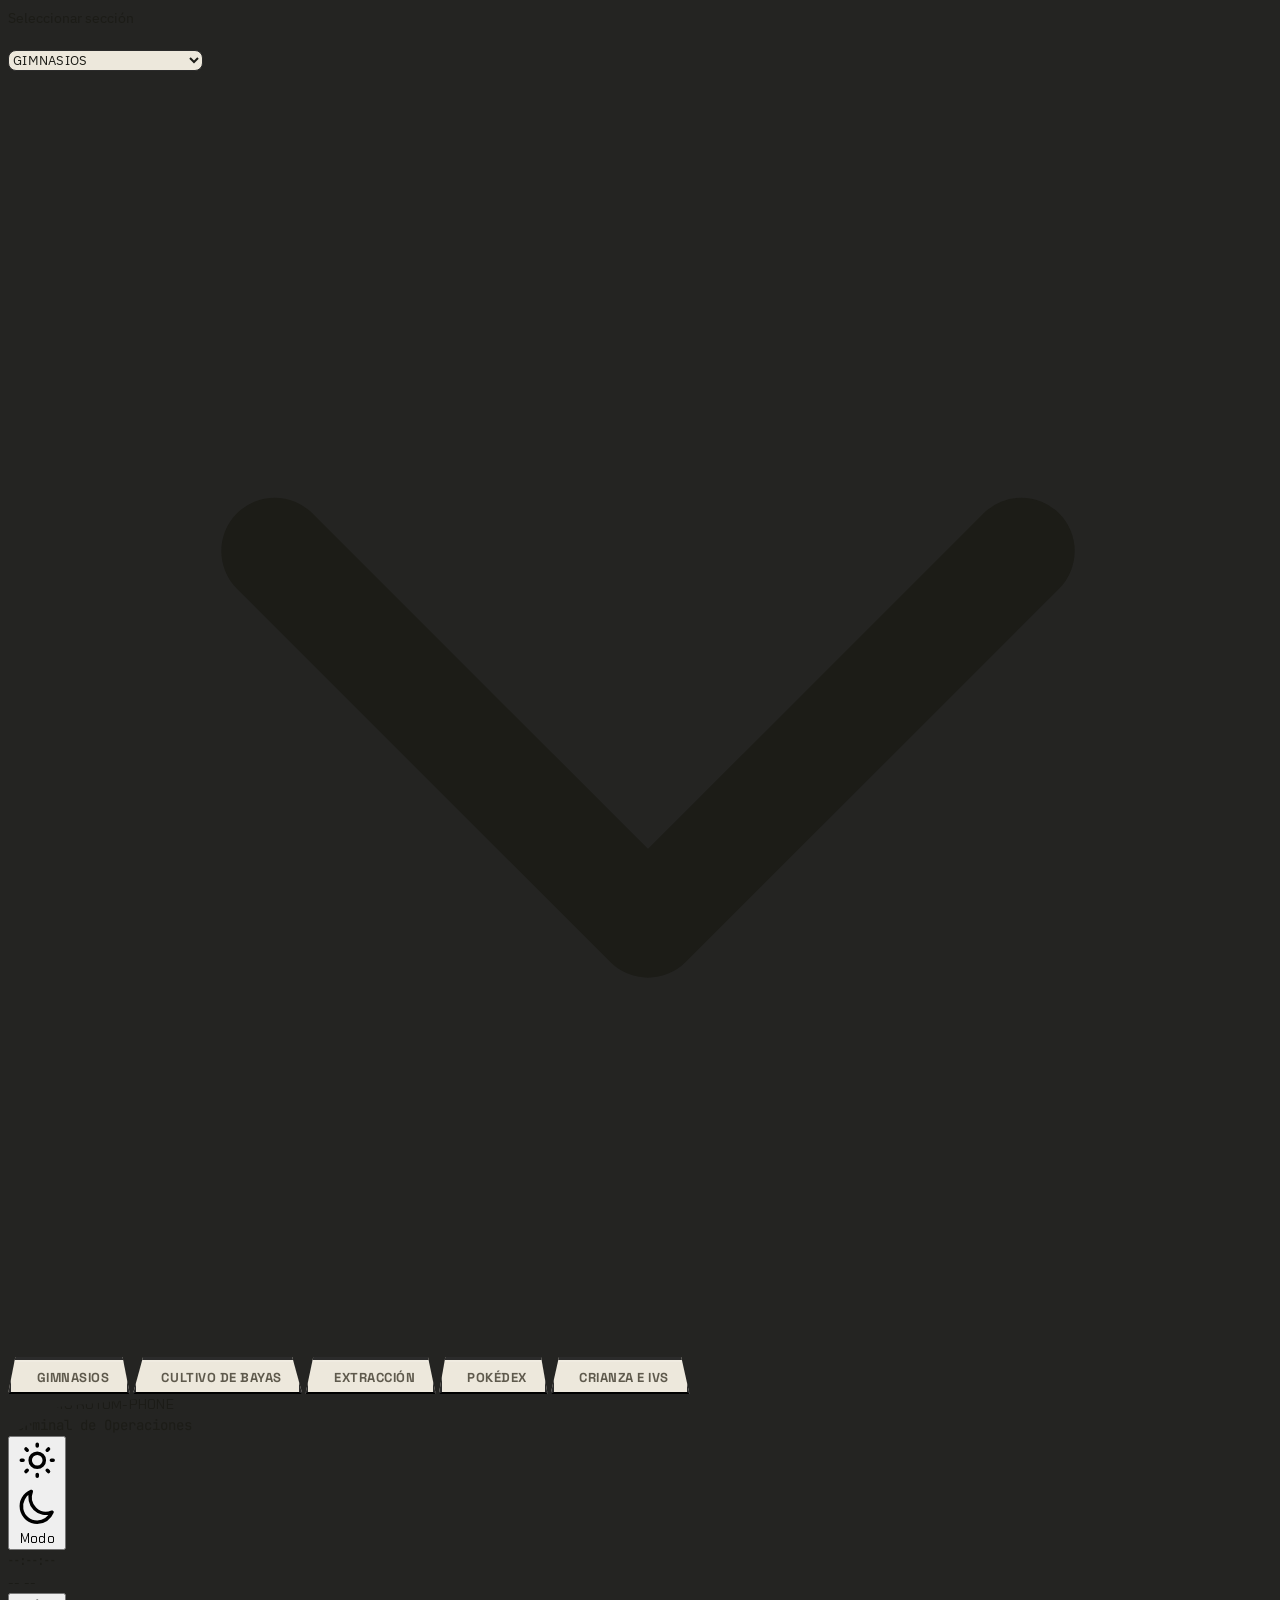
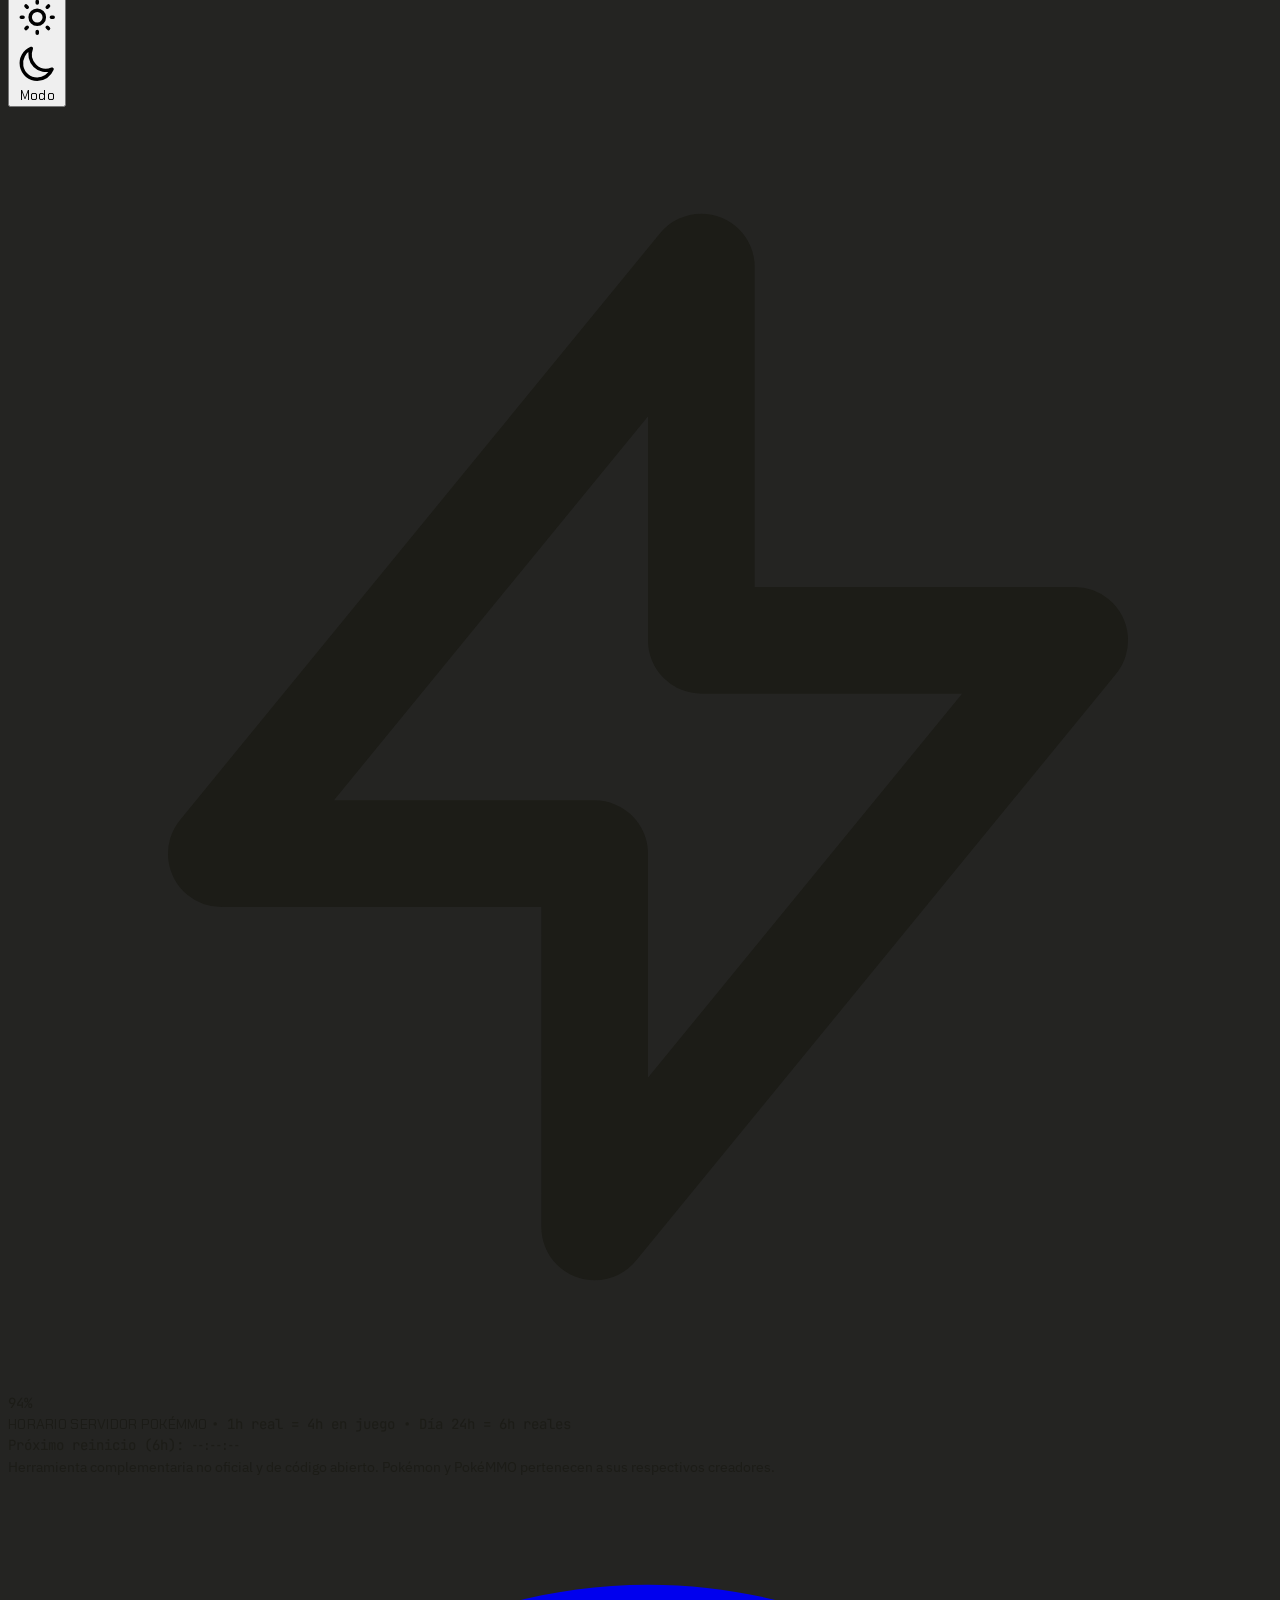
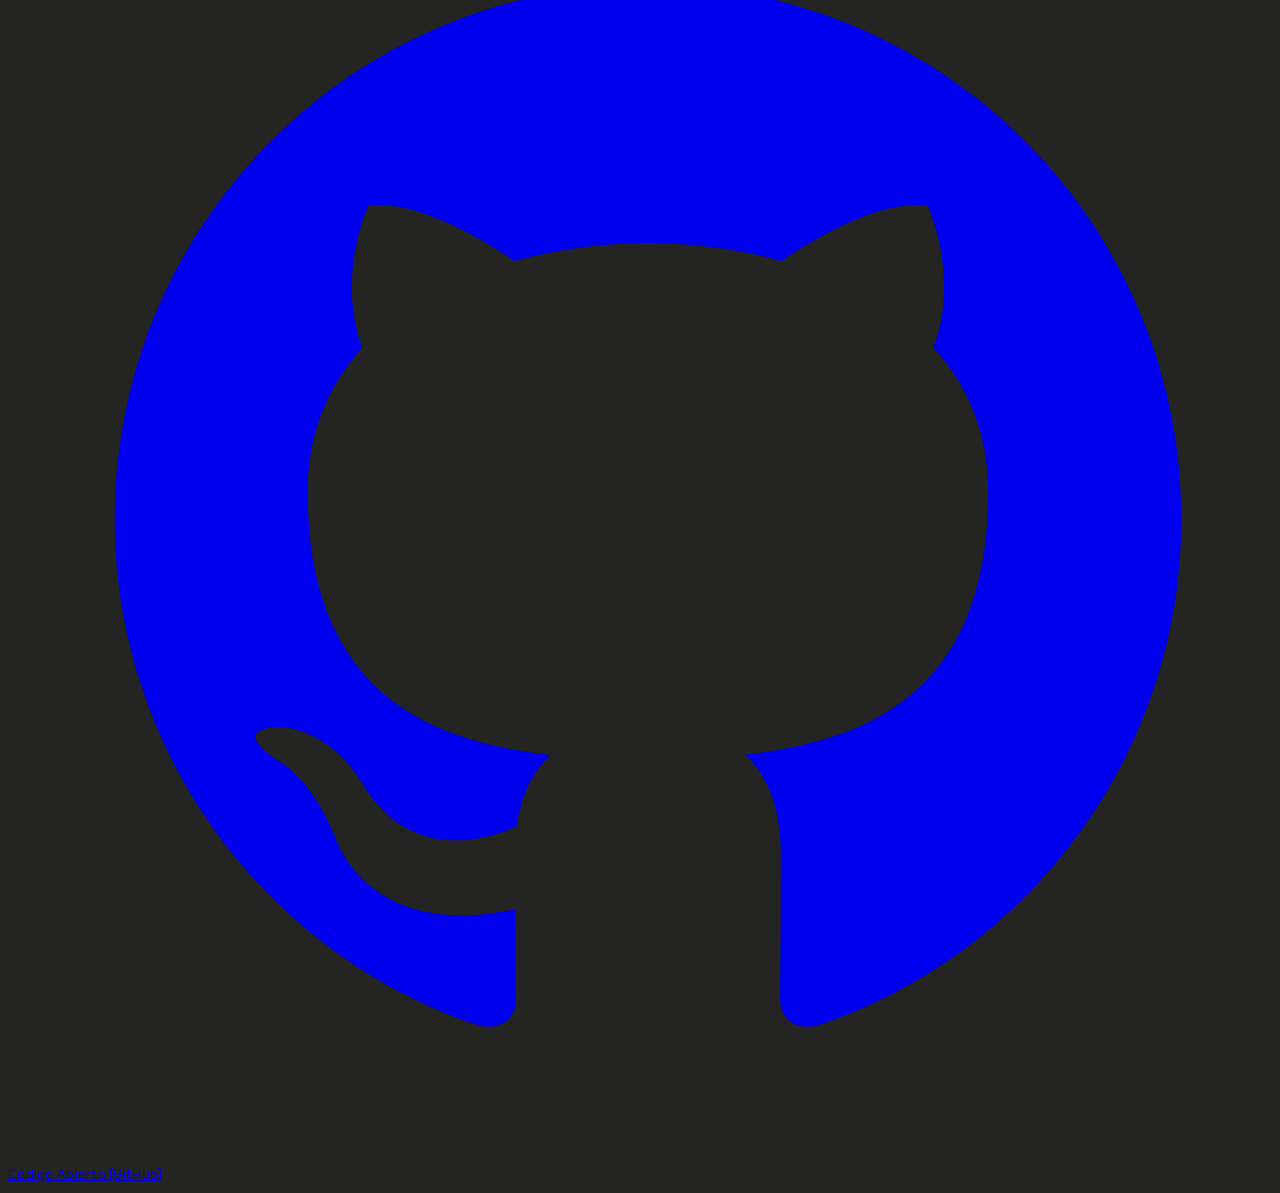
==== index.html @ 90fcd8b3 "feat(extraction): add dedicated Seed Extraction & Tool Profitability Tracker module with real drops " ====
<!DOCTYPE html>
<html lang="es">
<head>
    <meta charset="UTF-8">
    <meta name="viewport" content="width=device-width, initial-scale=1.0">
    <title>PokéMMO Rotom-Phone — Terminal de Entrenador</title>
    
    <!-- Scripts CDN -->
    <script src="https://cdn.tailwindcss.com"></script>
    <script src="https://cdn.jsdelivr.net/npm/mermaid@10.4.0/dist/mermaid.min.js"></script>
    <script src="https://cdn.jsdelivr.net/npm/svg-pan-zoom@3.6.1/dist/svg-pan-zoom.min.js"></script>
    
    <!-- Fonts: Solo Google Fonts Verificadas (Chakra Petch, IBM Plex Sans, JetBrains Mono, VT323, Press Start 2P) -->
    <link rel="preconnect" href="https://fonts.googleapis.com">
    <link rel="preconnect" href="https://fonts.gstatic.com" crossorigin>
    <link href="https://fonts.googleapis.com/css2?family=Chakra+Petch:ital,wght@0,400;0,500;0,600;0,700;1,400;1,700&family=IBM+Plex+Sans:ital,wght@0,400;0,500;0,600;0,700;1,400&family=JetBrains+Mono:wght@400;500;600;700;800&family=Press+Start+2P&family=Space+Grotesk:wght@500;600;700&family=VT323&display=swap" rel="stylesheet">
    
    <!-- Tailwind Configuration -->
    <script>
        tailwind.config = {
            darkMode: "class",
            theme: {
                extend: {
                    fontFamily: {
                        sans: ['"IBM Plex Sans"', 'sans-serif'],
                        tech: ['"Chakra Petch"', 'sans-serif'],
                        header: ['"Chakra Petch"', 'sans-serif'],
                        body: ['"IBM Plex Sans"', 'sans-serif'],
                        mono: ['"JetBrains Mono"', 'monospace'],
                        lcd: ['"VT323"', 'monospace'],
                        pixel: ['"Press Start 2P"', 'monospace'],
                        pokemon: ['"Chakra Petch"', 'sans-serif'],
                    },
                    fontSize: {
                        'xs': ['13px', '18px'],
                        'sm': ['14px', '20px'],
                        'base': ['15px', '22px'],
                        'lg': ['18px', '26px'],
                        'xl': ['20px', '28px'],
                        '2xl': ['24px', '32px'],
                        '3xl': ['30px', '36px'],
                        '4xl': ['36px', '42px'],
                        '5xl': ['48px', '52px'],
                        '6xl': ['60px', '64px'],
                        '7xl': ['72px', '76px'],
                    },
                    colors: {
                        rotom: {
                            chassis: '#1A1A16',
                            panel: '#242420',
                            elevated: '#2E2E27',
                            border: '#35352E',
                            dark: '#1A1A16',
                            yellow: '#FFC800',
                            amber: '#755B00',
                            lcdbg: '#9BBC0F',
                            lcdfg: '#0F380F',
                            green: '#10B981',
                            red: '#E63946',
                            muted: '#A8A594',
                            text: '#F4F1E8'
                        },
                        os: {
                            bg: 'var(--os-bg)',
                            panel: 'var(--os-panel)',
                            surface: 'var(--os-surface)',
                            elevated: 'var(--os-elevated)',
                            border: 'var(--os-border)',
                            'border-subtle': 'var(--os-border-subtle)',
                            'border-strong': 'var(--os-border-strong)',
                            red: '#E63946',
                            green: 'var(--os-green)',
                            blue: 'var(--os-blue)',
                            gold: 'var(--os-gold)',
                            text: 'var(--os-text)',
                            muted: 'var(--os-muted)'
                        }
                    }
                }
            }
        }
    </script>
    
    <!-- Styles -->
    <link rel="stylesheet" href="css/styles.css">
</head>
<body class="bg-[#EFECE4] dark:bg-[#141412] font-sans text-[#1C1C17] dark:text-[#F4F1E8] antialiased min-h-screen p-2 sm:p-4 md:p-6 lg:p-8 flex justify-center selection:bg-[#FFC800] selection:text-black transition-colors overflow-x-hidden max-w-[100vw]">

    <!-- OVERALL ROTOM PHONE CONSOLE UNIT (Molded Outer Chassis) -->
    <div class="w-full max-w-[1420px] flex flex-col items-center">

        <!-- 1A. SELECTOR MÓVIL DE MÓDULOS (< 640px) — Cero scroll horizontal o cortes de texto -->
        <div class="w-full px-1 sm:hidden z-30 mb-2">
            <label for="mobileTabSelect" class="sr-only">Seleccionar sección</label>
            <div class="flex items-center bg-[#FAF8F2] dark:bg-[#242420] border-2 border-[#2B2B2B] dark:border-[#35352E] rounded-xl shadow-[2px_3px_0px_#2B2B2B] dark:shadow-[2px_3px_0px_#000] p-1.5 min-h-[44px]">
                <div class="w-9 h-9 rounded-lg bg-[#EDE8DC] dark:bg-[#2E2E27] border border-[#2B2B2B] dark:border-[#35352E] flex items-center justify-center flex-shrink-0 mr-2 shadow-inner">
                    <img id="mobileTabIcon" src="https://raw.githubusercontent.com/PokeAPI/sprites/master/sprites/items/vs-seeker.png" alt="" class="w-5 h-5 pokemon-sprite">
                </div>
                <div class="relative flex-grow flex items-center">
                    <select id="mobileTabSelect" onchange="switchTab(this.value)" class="w-full bg-transparent text-[13px] font-tech font-bold uppercase text-[#1C1C17] dark:text-[#F4F1E8] outline-none cursor-pointer min-h-[44px] pr-6 appearance-none">
                        <option value="gyms">GIMNASIOS</option>
                        <option value="berries">CULTIVO DE BAYAS</option>
                        <option value="extraction">EXTRACCIÓN / TRITURADOR</option>
                        <option value="pokedex">POKÉDEX</option>
                        <option value="breeding">CRIANZA E IVS</option>
                    </select>
                    <div class="pointer-events-none absolute right-1 text-[#5F5A4D] dark:text-[#A8A594]">
                        <svg class="w-4 h-4" fill="none" stroke="currentColor" viewBox="0 0 24 24"><path stroke-linecap="round" stroke-linejoin="round" stroke-width="2" d="M19 9l-7 7-7-7"></path></svg>
                    </div>
                </div>
            </div>
        </div>

        <!-- 1B. PESTAÑAS FÍSICAS DE CARPETA (>= 640px) -->
        <div class="hidden sm:flex w-full items-end justify-between px-3 md:px-8 gap-1.5 md:gap-3 z-30 select-none overflow-x-auto no-scrollbar">
            <div class="flex items-end gap-1.5 md:gap-2.5">
                <button id="nav-gyms" onclick="switchTab('gyms')" class="tab-notch">
                    <img src="https://raw.githubusercontent.com/PokeAPI/sprites/master/sprites/items/vs-seeker.png" alt="" class="w-4 h-4 pokemon-sprite">
                    <span>GIMNASIOS</span>
                </button>
                <button id="nav-berries" onclick="switchTab('berries')" class="tab-notch">
                    <img src="https://raw.githubusercontent.com/PokeAPI/sprites/master/sprites/items/wailmer-pail.png" alt="" class="w-4 h-4 pokemon-sprite">
                    <span>CULTIVO DE BAYAS</span>
                </button>
                <button id="nav-extraction" onclick="switchTab('extraction')" class="tab-notch">
                    <img src="https://raw.githubusercontent.com/PokeAPI/sprites/master/sprites/items/miracle-seed.png" alt="" class="w-4 h-4 pokemon-sprite">
                    <span>EXTRACCIÓN</span>
                </button>
                <button id="nav-pokedex" onclick="switchTab('pokedex')" class="tab-notch">
                    <img src="https://raw.githubusercontent.com/PokeAPI/sprites/master/sprites/items/town-map.png" alt="" class="w-4 h-4 pokemon-sprite">
                    <span>POKÉDEX</span>
                </button>
                <button id="nav-breeding" onclick="switchTab('breeding')" class="tab-notch">
                    <img src="https://raw.githubusercontent.com/PokeAPI/sprites/master/sprites/pokemon/egg.png" alt="" class="w-4 h-4 pokemon-sprite">
                    <span>CRIANZA E IVS</span>
                </button>
            </div>
        </div>

        <!-- CHASIS DE HARDWARE ROTOM -->
        <div class="w-full bg-[#F4F1E8] dark:bg-[#1A1A16] border-[4px] md:border-[5px] border-[#2B2B2B] dark:border-[#35352E] rounded-t-[20px] sm:rounded-t-[28px] rounded-b-[20px] shadow-[0_25px_50px_-12px_rgba(0,0,0,0.85),inset_0_3px_0_rgba(255,255,255,0.9)] relative overflow-hidden flex flex-col transition-colors">
            
            <!-- 2. BISEL SUPERIOR CON CABINA ROTOM RESPONSIVE (Nivel 3: Superficie Elevada #2E2E27) -->
            <header class="relative w-full bg-[#EDE8DC] dark:bg-[#2E2E27] border-b-[3px] border-[#2B2B2B] dark:border-[#35352E] px-3 sm:px-6 md:px-8 py-2.5 sm:py-3.5 flex flex-col sm:flex-row sm:items-center sm:justify-between gap-2.5 sm:gap-4 transition-colors">
                <div class="absolute inset-0 bg-gradient-to-b from-white/60 via-transparent to-black/10 pointer-events-none"></div>
                
                <!-- TIER 1: Logo + Controles de Modo Móvil + Auth -->
                <div class="flex flex-col sm:flex-row sm:items-center gap-2 sm:gap-4 z-10 w-full sm:w-auto">
                    <div class="flex items-center justify-between w-full sm:w-auto gap-2">
                        <!-- Badge de Marca Rotom (Adaptable proporcionalmente sin saltos partidos) -->
                        <div class="relative rotom-polygon bg-[#FFC800] border-2 border-[#2B2B2B] px-3 sm:px-4 py-1 sm:py-1.5 flex items-center gap-2 sm:gap-2.5 shadow-[2px_3px_0px_#2B2B2B] flex-shrink-0">
                            <div class="relative w-5 h-5 sm:w-6 sm:h-6 rounded-full bg-white border-2 border-[#2B2B2B] flex items-center justify-center overflow-hidden flex-shrink-0">
                                <div class="w-3 h-3 sm:w-3.5 sm:h-3.5 rounded-full bg-[#E63946] animate-pulse flex items-center justify-center">
                                    <div class="w-1.5 h-1.5 rounded-full bg-white"></div>
                                </div>
                            </div>
                            <div class="flex flex-col whitespace-nowrap leading-tight">
                                <div class="flex items-baseline gap-1 sm:gap-1.5">
                                    <span class="hidden xs:inline font-tech text-base sm:text-lg font-bold tracking-wider text-[#241A00]">PokéMMO</span>
                                    <span class="font-tech font-extrabold text-sm sm:text-base tracking-wider text-[#241A00]">ROTOM-PHONE</span>
                                </div>
                                <span class="font-mono text-[13px] text-[#594400] font-bold tracking-normal hidden sm:block">Terminal de Operaciones</span>
                            </div>
                        </div>

                        <!-- Botón de Modo Oscuro en Móvil (< sm) con área táctil 44x44px -->
                        <div class="flex items-center gap-1.5 sm:hidden">
                            <button onclick="toggleTheme()" class="min-h-[44px] min-w-[44px] px-3 py-2 flex items-center justify-center gap-1.5 bg-[#FAF8F2] dark:bg-[#242420] border-2 border-[#2B2B2B] dark:border-[#35352E] rounded-xl shadow-[1px_2px_0px_#2B2B2B] dark:shadow-[1px_2px_0px_#000] cursor-pointer hover:border-[#FFC800] transition" title="Alternar modo claro / oscuro" type="button">
                                <svg class="w-4 h-4 text-[#FFC800] hidden theme-icon-sun" fill="none" stroke="currentColor" viewBox="0 0 24 24"><path stroke-linecap="round" stroke-linejoin="round" stroke-width="2" d="M12 3v1m0 16v1m9-9h-1M4 12H3m15.364 6.364l-.707-.707M6.343 6.343l-.707-.707m12.728 0l-.707.707M6.343 17.657l-.707.707M16 12a4 4 0 11-8 0 4 4 0 018 0z"/></svg>
                                <svg class="w-4 h-4 text-[#5F5A4D] dark:text-[#F4F1E8] theme-icon-moon" fill="none" stroke="currentColor" viewBox="0 0 24 24"><path stroke-linecap="round" stroke-linejoin="round" stroke-width="2" d="M20.354 15.354A9 9 0 018.646 3.646 9.003 9.003 0 0012 21a9.003 9.003 0 008.354-5.646z"/></svg>
                                <span class="font-tech font-bold text-[13px] text-[#1C1C17] dark:text-[#F4F1E8] uppercase theme-toggle-text">Modo</span>
                            </button>
                        </div>
                    </div>
                    
                    <!-- Contenedor ID Entrenador & Enlace Silph (auth-area) -->
                    <div id="auth-area" class="w-full sm:w-auto flex items-center">
                        <!-- Inyectado por app.js -->
                    </div>
                </div>

                <!-- TIER 2: RELOJ EN JUEGO POKÉMMO, ESTACIÓN & CONTROLES DESKTOP -->
                <div class="flex items-center justify-between sm:justify-end gap-2 sm:gap-3 z-10 w-full sm:w-auto flex-wrap">
                    <!-- Informador de Hora en Juego y Estación Oficial de PokéMMO -->
                    <div id="pokemmoClockWidget" class="w-full sm:w-auto flex items-center justify-between sm:justify-start gap-2 bg-[#20201C] dark:bg-[#1A1A16] border border-[#2B2B2B] dark:border-[#35352E] px-3 py-1.5 rounded-xl shadow-inner min-h-[44px]">
                        <div class="flex items-center gap-1.5" title="Hora dentro de PokéMMO (1h real = 4h en juego)">
                            <span class="w-2.5 h-2.5 rounded-full bg-[#9BBC0F] animate-pulse"></span>
                            <span id="headerInGameClock" class="font-lcd text-lg sm:text-xl font-black tracking-widest text-[#9BBC0F] leading-none">--:--:--</span>
                        </div>
                        <div class="h-4 w-[1px] bg-[#444]"></div>
                        <div class="flex items-center gap-1.5">
                            <span id="headerDayPhaseBadge" class="flex items-center gap-1 font-tech text-[13px] font-bold px-2 py-0.5 rounded shadow-sm">
                                <span id="headerDayPhaseIcon"></span>
                                <span id="headerDayPhaseText">--</span>
                            </span>
                            <span id="headerSeasonBadge" class="flex items-center gap-1 font-tech text-[13px] font-bold px-2 py-0.5 rounded shadow-sm">
                                <span id="headerSeasonIcon"></span>
                                <span id="headerSeasonText">--</span>
                            </span>
                        </div>
                    </div>

                    <!-- Selector de Modo Claro / Oscuro Desktop (>= sm) -->
                    <button id="themeToggleBtn" onclick="toggleTheme()" class="hidden sm:flex items-center gap-1.5 bg-[#FAF8F2] dark:bg-[#242420] border border-[#2B2B2B] dark:border-[#35352E] px-3.5 py-2 rounded-xl cursor-pointer hover:border-[#FFC800] transition min-h-[44px]" title="Alternar modo claro / oscuro" type="button">
                        <svg id="themeIconSun" class="w-4 h-4 text-[#FFC800] hidden theme-icon-sun" fill="none" stroke="currentColor" viewBox="0 0 24 24"><path stroke-linecap="round" stroke-linejoin="round" stroke-width="2" d="M12 3v1m0 16v1m9-9h-1M4 12H3m15.364 6.364l-.707-.707M6.343 6.343l-.707-.707m12.728 0l-.707.707M6.343 17.657l-.707.707M16 12a4 4 0 11-8 0 4 4 0 018 0z"/></svg>
                        <svg id="themeIconMoon" class="w-4 h-4 text-[#5F5A4D] dark:text-[#F4F1E8] theme-icon-moon" fill="none" stroke="currentColor" viewBox="0 0 24 24"><path stroke-linecap="round" stroke-linejoin="round" stroke-width="2" d="M20.354 15.354A9 9 0 018.646 3.646 9.003 9.003 0 0012 21a9.003 9.003 0 008.354-5.646z"/></svg>
                        <span id="themeToggleText" class="font-tech font-bold text-[13px] text-[#1C1C17] dark:text-[#F4F1E8] uppercase theme-toggle-text">Modo</span>
                    </button>

                    <!-- Batería de Hardware Desktop -->
                    <div class="hidden md:flex items-center gap-1.5 bg-[#FAF8F2] dark:bg-[#242420] border border-[#2B2B2B] dark:border-[#35352E] px-3 py-2 rounded-xl min-h-[44px]">
                        <svg class="w-4 h-4 text-[#2B2B2B] dark:text-[#F4F1E8]" fill="none" stroke="currentColor" viewBox="0 0 24 24"><path stroke-linecap="round" stroke-linejoin="round" stroke-width="2" d="M13 10V3L4 14h7v7l9-11h-7z"></path></svg>
                        <div class="flex gap-0.5">
                            <div class="w-2 h-3.5 bg-[#1B5E20] dark:bg-[#10B981] rounded-[1px]"></div>
                            <div class="w-2 h-3.5 bg-[#1B5E20] dark:bg-[#10B981] rounded-[1px]"></div>
                            <div class="w-2 h-3.5 bg-[#1B5E20] dark:bg-[#10B981] rounded-[1px]"></div>
                            <div class="w-2 h-3.5 bg-[#1B5E20] dark:bg-[#10B981] rounded-[1px]"></div>
                            <div class="w-2 h-3.5 bg-[#A8A495] rounded-[1px]"></div>
                        </div>
                        <span class="font-mono text-[13px] font-bold text-[#2B2B2B] dark:text-[#F4F1E8] ml-1">94%</span>
                    </div>
                </div>
            </header>

            <!-- 3. TABLERO DE CABINA INTERNO (Nivel 1: Chasis #1A1A16) -->
            <main id="app-main" class="w-full p-3 sm:p-5 md:p-6 lg:p-7 flex flex-col gap-6 relative min-h-[600px]">
                <!-- Vistas inyectadas por app.js -->
            </main>

            <!-- 4. TIRA DE BASE INFERIOR DEL CHASIS (Nivel 3: Superficie Elevada #2E2E27) -->
            <footer class="w-full bg-[#EDE8DC] dark:bg-[#2E2E27] border-t-[3px] border-[#2B2B2B] dark:border-[#35352E] px-4 md:px-8 py-3 flex flex-wrap items-center justify-between gap-3 text-[#5F5A4D] dark:text-[#A8A594] transition-colors">
                <div class="flex items-center gap-3">
                    <div class="flex gap-1">
                        <div class="w-1.5 h-4 bg-[#FFC800] rounded-full"></div>
                        <div class="w-1.5 h-4 bg-[#2B2B2B]/40 dark:bg-white/20 rounded-full"></div>
                        <div class="w-1.5 h-4 bg-[#2B2B2B]/40 dark:bg-white/20 rounded-full"></div>
                    </div>
                    <div class="flex flex-col sm:flex-row sm:items-center gap-1 sm:gap-2">
                        <span class="font-tech text-[13px] font-bold text-[#1C1C17] dark:text-[#F4F1E8]">HORARIO SERVIDOR POKÉMMO</span>
                        <span class="font-mono text-[13px] text-[#5F5A4D] dark:text-[#A8A594]">• 1h real = 4h en juego • Día 24h = 6h reales</span>
                    </div>
                </div>
                <div class="flex items-center gap-3 md:gap-5 text-[13px] font-mono font-bold flex-wrap">
                    <span class="flex items-center gap-1.5">
                        <span class="text-[#5F5A4D] dark:text-[#A8A594]">Próximo reinicio (6h):</span>
                        <span id="footerResetTimer" class="font-lcd text-base text-[#1B5E20] dark:text-[#10B981] tracking-wider font-black">--:--:--</span>
                    </span>
                </div>

                <!-- Fan disclaimer y Enlace a GitHub Open-Source -->
                <div class="w-full pt-2 mt-1 border-t border-[#2B2B2B]/20 dark:border-[#35352E] flex flex-wrap items-center justify-between gap-2 text-[13px] font-sans">
                    <span class="text-[#5F5A4D] dark:text-[#A8A594]">Herramienta complementaria no oficial y de código abierto. Pokémon y PokéMMO pertenecen a sus respectivos creadores.</span>
                    <a href="https://github.com/kr0zapps/pokemmo-terminal" target="_blank" rel="noopener noreferrer" class="font-tech font-bold text-[#1C1C17] dark:text-[#F4F1E8] hover:text-[#FFC800] hover:underline flex items-center gap-1.5 transition">
                        <svg class="w-4 h-4" fill="currentColor" viewBox="0 0 24 24"><path fill-rule="evenodd" clip-rule="evenodd" d="M12 2C6.477 2 2 6.484 2 12.017c0 4.425 2.865 8.18 6.839 9.504.5.092.682-.217.682-.483 0-.237-.008-.868-.013-1.703-2.782.605-3.369-1.343-3.369-1.343-.454-1.158-1.11-1.466-1.11-1.466-.908-.62.069-.608.069-.608 1.003.07 1.53 1.032 1.53 1.032.892 1.53 2.341 1.088 2.91.832.092-.647.35-1.088.636-1.338-2.22-.253-4.555-1.113-4.555-4.951 0-1.093.39-1.988 1.029-2.688-.103-.253-.446-1.272.098-2.65 0 0 .84-.27 2.75 1.026A9.564 9.564 0 0112 6.844c.85.004 1.705.115 2.504.337 1.909-1.296 2.747-1.027 2.747-1.027.546 1.379.202 2.398.1 2.651.64.7 1.028 1.595 1.028 2.688 0 3.848-2.339 4.695-4.566 4.943.359.309.678.92.678 1.855 0 1.338-.012 2.419-.012 2.747 0 .268.18.58.688.482A10.019 10.019 0 0022 12.017C22 6.484 17.522 2 12 2z"/></svg>
                        <span>Código Abierto (GitHub)</span>
                    </a>
                </div>
            </footer>
        </div>
    </div>

    <!-- NOTIFICACIONES TOAST GLOBALES -->
    <div id="app-toast" class="fixed bottom-4 right-4 z-50 flex flex-col gap-2"></div>

    <!-- PUNTO DE ENTRADA -->
    <script type="module" src="js/app.js"></script>
</body>
</html>
---- css/styles.css ----
/* Authentic Retro Nintendo & Pokémon Webfonts (Locally Hosted) */
@font-face {
    font-family: 'Pokemon Solid';
    src: url('../fonts/PokemonSolid.woff') format('woff');
    font-weight: normal;
    font-style: normal;
    font-display: swap;
}


@font-face {
    font-family: 'Pixel Operator';
    src: url('../fonts/PixelOperator.ttf') format('truetype');
    font-weight: normal;
    font-style: normal;
    font-display: swap;
}

@font-face {
    font-family: 'Pixel Operator 8';
    src: url('../fonts/PixelOperator8.ttf') format('truetype');
    font-weight: normal;
    font-style: normal;
    font-display: swap;
}

@import url('https://fonts.googleapis.com/css2?family=Press+Start+2P&family=VT323&display=swap');

:root {
    /* Modo Claro (Por Defecto) */
    --rotom-outer-bg: #242422;
    --rotom-chassis: #F4F1E8;
    --rotom-chassis-bezel: #E5E0D0;
    --rotom-surface-deck: #EDE8DC;
    --rotom-surface-card: #FAF8F2;
    --rotom-surface-tile: #F0ECE1;
    --rotom-border: #2B2B2B;
    --rotom-border-subtle: #D8D4C7;
    --rotom-border-strong: #181816;
    --rotom-text: #1C1C17;
    --rotom-muted: #5F5A4D;
    --rotom-yellow: #FFC800;
    --rotom-yellow-soft: #FFDF92;
    --rotom-amber: #755B00;
    --rotom-red: #E63946;
    --rotom-red-soft: #FFDFDE;
    --rotom-green: #1B5E20;
    --rotom-lcd-bg: #9BBC0F;
    --rotom-lcd-fg: #0F380F;

    --os-bg: #F4F1E8;
    --os-panel: #FAF8F2;
    --os-surface: #EDE8DC;
    --os-elevated: #E4DFD0;
    --os-border: #2B2B2B;
    --os-border-subtle: #D8D4C7;
    --os-border-strong: #181816;
    --os-text: #1C1C17;
    --os-muted: #5F5A4D;
    --os-red: #E63946;
    --os-green: #1B5E20;
    --os-blue: #2563EB;
    --os-gold: #755B00;
    --os-indigo: #4F46E5;

    /* Paleta Oficial de Estadísticas Pokémon */
    --stat-hp: #10B981;
    --stat-atk: #F97316;
    --stat-def: #38BDF8;
    --stat-spa: #A855F7;
    --stat-spd: #F59E0B;
    --stat-spe: #EC4899;
}

/* Modo Oscuro Real: 3 Niveles de Luminosidad Físicos (#1A1A16 Chasis, #242420 Módulos, #2E2E27 Elevada) */
html.dark, body.dark {
    --rotom-outer-bg: #141412;
    --rotom-chassis: #1A1A16;
    --rotom-chassis-bezel: #2E2E27;
    --rotom-surface-deck: #242420;
    --rotom-surface-card: #242420;
    --rotom-surface-tile: #1A1A16;
    --rotom-border: #35352E;
    --rotom-border-subtle: #2C2C26;
    --rotom-border-strong: #45453C;
    --rotom-text: #F4F1E8;
    --rotom-muted: #A8A594;
    /* Acentos (Amarillo como acento puro <= 5%) */
    --rotom-yellow: #FFC800;
    --rotom-yellow-soft: #423000;
    --rotom-amber: #E0A800;
    --rotom-red: #E63946;
    --rotom-red-soft: #42181B;
    --rotom-green: #10B981;
    /* Pantallas LCD mantienen brillo fósforo idéntico */
    --rotom-lcd-bg: #9BBC0F;
    --rotom-lcd-fg: #0F380F;

    --os-bg: #1A1A16;
    --os-panel: #242420;
    --os-surface: #242420;
    --os-elevated: #2E2E27;
    --os-border: #35352E;
    --os-border-subtle: #2C2C26;
    --os-border-strong: #45453C;
    --os-text: #F4F1E8;
    --os-muted: #A8A594;
    --os-red: #E63946;
    --os-green: #10B981;
    --os-blue: #60A5FA;
    --os-gold: #FBBF24;
}

/* Tipografías Auténticas de Consola Táctica (Google Fonts Verificables) */
body, .font-sans, .font-body {
    font-family: 'IBM Plex Sans', -apple-system, sans-serif;
    font-size: 14px;
    line-height: 1.5;
}
.font-tech, .font-chicago, .font-header {
    font-family: 'Chakra Petch', sans-serif;
    letter-spacing: 0.02em;
}
.font-mono {
    font-family: 'JetBrains Mono', monospace;
}
.font-lcd {
    font-family: 'VT323', monospace;
}
.font-pixel {
    font-family: 'Press Start 2P', monospace;
}

/* Rotom Phone Hardware Molding & Industrial Classes */
.chassis-groove {
    background-image: repeating-linear-gradient(90deg, rgba(43,43,43,0.08) 0px, rgba(43,43,43,0.08) 2px, transparent 2px, transparent 6px);
}
.rotom-stripes {
    background-image: repeating-linear-gradient(45deg, rgba(0,0,0,0.12) 0px, rgba(0,0,0,0.12) 2px, transparent 2px, transparent 8px);
}
.lcd-screen-gb {
    background-color: var(--rotom-lcd-bg);
    color: var(--rotom-lcd-fg);
    box-shadow: inset 4px 4px 10px rgba(0,0,0,0.45), inset -2px -2px 6px rgba(255,255,255,0.25);
    font-family: 'VT323', 'Pixel Operator 8', monospace;
}
.stamp-cleared {
    border: 3px dashed #1b7a2b;
    color: #1b7a2b;
    transform: rotate(-10deg);
    text-shadow: 0 0 1px rgba(27,122,43,0.3);
}
.stamp-progress {
    border: 2px dashed #b7102a;
    color: #b7102a;
    transform: rotate(11deg);
    text-shadow: 0 0 1px rgba(183,16,42,0.3);
}
.rotom-polygon {
    clip-path: polygon(14% 0%, 94% 0%, 100% 65%, 82% 100%, 0% 100%, 4% 30%);
}
.tab-notch {
    clip-path: polygon(0% 100%, 8% 0%, 92% 0%, 100% 100%);
}
.circular-dial-track {
    background: conic-gradient(#526600 0% 68%, #d8d4c7 68% 100%);
}

/* Pokemon Brand Font Accent */
.font-pokemon {
    font-family: 'Pokemon Solid', 'Chicago', sans-serif;
    font-weight: normal;
    letter-spacing: 2px;
    color: #FFCC00;
    -webkit-text-stroke: 1.5px #253375;
    text-shadow: 2px 2px 0 #182252;
}

.pokemon-sprite, .pixelated {
    image-rendering: pixelated;
}

body {
    background-color: var(--rotom-outer-bg);
    color: var(--rotom-text);
    font-family: 'Pixel Operator', monospace, sans-serif;
    font-size: 16px;
    -webkit-font-smoothing: antialiased;
}

/* Technical Precision Scrollbars */
::-webkit-scrollbar {
    width: 6px;
    height: 6px;
}
::-webkit-scrollbar-track {
    background: var(--os-bg);
}
::-webkit-scrollbar-thumb {
    background: var(--os-border);
    border-radius: 3px;
}
::-webkit-scrollbar-thumb:hover {
    background: var(--os-border-strong);
}

/* Rotom Console Surfaces & Panels */
.panel, .card-cockpit {
    background-color: var(--os-panel);
    border: 2.5px solid var(--os-border);
    border-radius: 14px;
    box-shadow: 3px 4px 0px #2B2B2B;
    transition: border-color 0.15s ease, box-shadow 0.15s ease;
}
.panel:hover {
    border-color: #181816;
}

.hud-stat-box {
    background: linear-gradient(180deg, rgba(23, 30, 46, 0.6) 0%, rgba(16, 21, 34, 0.9) 100%);
    border: 1px solid var(--os-border);
    border-radius: 12px;
    position: relative;
    overflow: hidden;
}
.hud-stat-box::before {
    content: '';
    position: absolute;
    top: 0;
    left: 0;
    right: 0;
    height: 2px;
    background: linear-gradient(90deg, transparent, rgba(56, 189, 248, 0.4), transparent);
}

.data-value {
    font-family: 'JetBrains Mono', monospace;
    font-variant-numeric: tabular-nums;
}

/* Nav Tab Pills & Rotom Physical Folder Organizer Tabs */
.tab-notch {
    clip-path: polygon(0% 100%, 6% 0%, 94% 0%, 100% 100%);
    background-color: var(--rotom-surface-deck);
    color: var(--rotom-muted);
    border-top: 3px solid var(--rotom-border);
    border-left: 3px solid var(--rotom-border);
    border-right: 3px solid var(--rotom-border);
    padding: 0.55rem 1.1rem 0.4rem 1.1rem;
    font-family: 'Space Grotesk', sans-serif;
    font-weight: 700;
    font-size: 0.8125rem;
    letter-spacing: 0.04em;
    display: inline-flex;
    align-items: center;
    gap: 0.5rem;
    cursor: pointer;
    transition: all 0.15s ease-out;
    box-shadow: inset 0 2px 1px rgba(255, 255, 255, 0.15);
    white-space: nowrap;
    text-transform: uppercase;
}
.tab-notch:hover {
    background-color: var(--rotom-surface-card);
    transform: translateY(-2px);
    color: var(--rotom-text);
}
.tab-notch.tab-active {
    background-color: var(--rotom-yellow);
    background-image: repeating-linear-gradient(45deg, rgba(0,0,0,0.08) 0px, rgba(0,0,0,0.08) 2px, transparent 2px, transparent 8px);
    color: #241A00;
    border-top: 4px solid var(--rotom-border);
    border-left: 4px solid var(--rotom-border);
    border-right: 4px solid var(--rotom-border);
    font-weight: 900;
    padding-top: 0.7rem;
    padding-bottom: 0.55rem;
    transform: translateY(1px);
    box-shadow: 0 -4px 14px rgba(255, 200, 0, 0.45), inset 0 2px 2px rgba(255, 255, 255, 0.8);
    z-index: 30;
}

.tab-pill {
    display: inline-flex;
    align-items: center;
    gap: 0.5rem;
    padding: 0.5rem 0.95rem;
    font-size: 0.8125rem;
    font-weight: 600;
    color: var(--os-muted);
    border-radius: 8px;
    transition: all 0.18s cubic-bezier(0.16, 1, 0.3, 1);
    white-space: nowrap;
    cursor: pointer;
    border: 1px solid transparent;
}
.tab-pill:hover {
    color: var(--os-text);
    background: rgba(255, 255, 255, 0.05);
}
.tab-pill.tab-active {
    color: #FFFFFF;
    background-color: var(--os-elevated);
    border-color: var(--os-border-strong);
    box-shadow: 0 2px 8px rgba(0, 0, 0, 0.4), inset 0 1px 0 rgba(255, 255, 255, 0.08);
}

/* Hardware Panel & System Containers (Nivel 2: Módulos #242420 con borde 1px #35352E) */
.panel {
    background-color: var(--os-panel);
    border: 1px solid var(--os-border);
    border-radius: 12px;
    box-shadow: 0 2px 6px rgba(0, 0, 0, 0.06);
    color: var(--os-text);
    transition: background-color 0.2s ease, border-color 0.2s ease;
}
html.dark .panel {
    background-color: #242420;
    border: 1px solid #35352E;
    box-shadow: 0 4px 12px rgba(0, 0, 0, 0.4);
    color: #F4F1E8;
}

/* Utilidades Dinámicas de Sistema para Modo Claro / Oscuro */
.bg-os-bg { background-color: var(--os-bg) !important; }
.bg-os-panel { background-color: var(--os-panel) !important; }
.bg-os-surface { background-color: var(--os-surface) !important; }
.bg-os-elevated { background-color: var(--os-elevated) !important; }
.border-os-border { border-color: var(--os-border) !important; }
.border-os-border-strong { border-color: var(--os-border-strong) !important; }
.border-os-border-subtle { border-color: var(--os-border-subtle) !important; }
.text-os-text { color: var(--os-text) !important; }
.text-os-muted { color: var(--os-muted) !important; }

/* Berry Garden Pedestal Slot */
.berry-pedestal {
    width: 44px;
    height: 44px;
    border-radius: 10px;
    background: radial-gradient(circle at center, rgba(56, 189, 248, 0.12) 0%, rgba(16, 21, 34, 0.6) 80%);
    border: 1px solid var(--os-border);
    display: flex;
    align-items: center;
    justify-content: center;
}

/* IV Stat Selection Chips (Densidad >= 13px) */
.stat-chip {
    display: flex;
    align-items: center;
    gap: 0.5rem;
    padding: 0.55rem 0.75rem;
    border: 1px solid var(--os-border-subtle);
    border-radius: 8px;
    background: var(--os-surface);
    color: var(--os-text);
    font-size: 13px;
    transition: all 0.15s ease;
    cursor: pointer;
    user-select: none;
}
html.dark .stat-chip {
    background: #1A1A16;
    border-color: #35352E;
    color: #F4F1E8;
}
.stat-chip:hover {
    border-color: #FFC800;
}
.stat-chip input[type="checkbox"]:checked + span {
    font-weight: 700;
}

/* Input & Select Controls (Respetan Modo Claro y Modo Oscuro, Mínimo 13px) */
input:not([type="checkbox"]):not([type="radio"]), select, textarea {
    background-color: var(--os-surface) !important;
    border: 1px solid var(--os-border) !important;
    color: var(--os-text) !important;
    border-radius: 8px !important;
    font-family: 'IBM Plex Sans', sans-serif !important;
    font-size: 13px !important;
    transition: border-color 0.15s ease, box-shadow 0.15s ease, background-color 0.15s ease !important;
}
html.dark input:not([type="checkbox"]):not([type="radio"]), html.dark select, html.dark textarea {
    background-color: #1A1A16 !important;
    border-color: #35352E !important;
    color: #F4F1E8 !important;
}
input:focus, select:focus, textarea:focus {
    border-color: #FFC800 !important;
    outline: none !important;
    box-shadow: 0 0 0 2px rgba(255, 200, 0, 0.25) !important;
}

/* Action Buttons (Superficie Elevada, Amarillo reservado como acento puro) */
.btn-primary {
    background: var(--os-elevated);
    color: var(--os-text);
    border: 1px solid var(--os-border);
    border-radius: 8px;
    font-family: 'Chakra Petch', sans-serif;
    font-weight: 700;
    font-size: 13px;
    padding: 0.55rem 1.1rem;
    transition: all 0.15s ease;
    cursor: pointer;
}
html.dark .btn-primary {
    background: #2E2E27;
    border-color: #35352E;
    color: #F4F1E8;
}
.btn-primary:hover {
    border-color: #FFC800;
    transform: translateY(-1px);
}
.btn-primary:active {
    transform: translateY(1px);
}

/* Subtle Fade In Animation */
@keyframes fadeIn {
    from { opacity: 0; transform: translateY(5px); }
    to { opacity: 1; transform: translateY(0); }
}
.animate-fade-in {
    animation: fadeIn 0.2s cubic-bezier(0.16, 1, 0.3, 1) forwards;
}

/* ==========================================
   DISEÑO RESPONSIVE Y RESTRICCIONES MÓVILES (< 600px)
   ========================================== */

/* PROHIBICIÓN ESTRICTA DE SCROLL HORIZONTAL EN LA PÁGINA */
html, body {
    overflow-x: hidden !important;
    max-width: 100vw !important;
    width: 100%;
}

*, *::before, *::after {
    box-sizing: border-box;
}

/* Área táctil mínima de 44x44px en móviles para todos los controles interactivos */
@media (max-width: 639px) {
    button, 
    select, 
    input[type="button"], 
    input[type="submit"], 
    .touch-target,
    .leader-tile {
        min-height: 44px;
    }
}
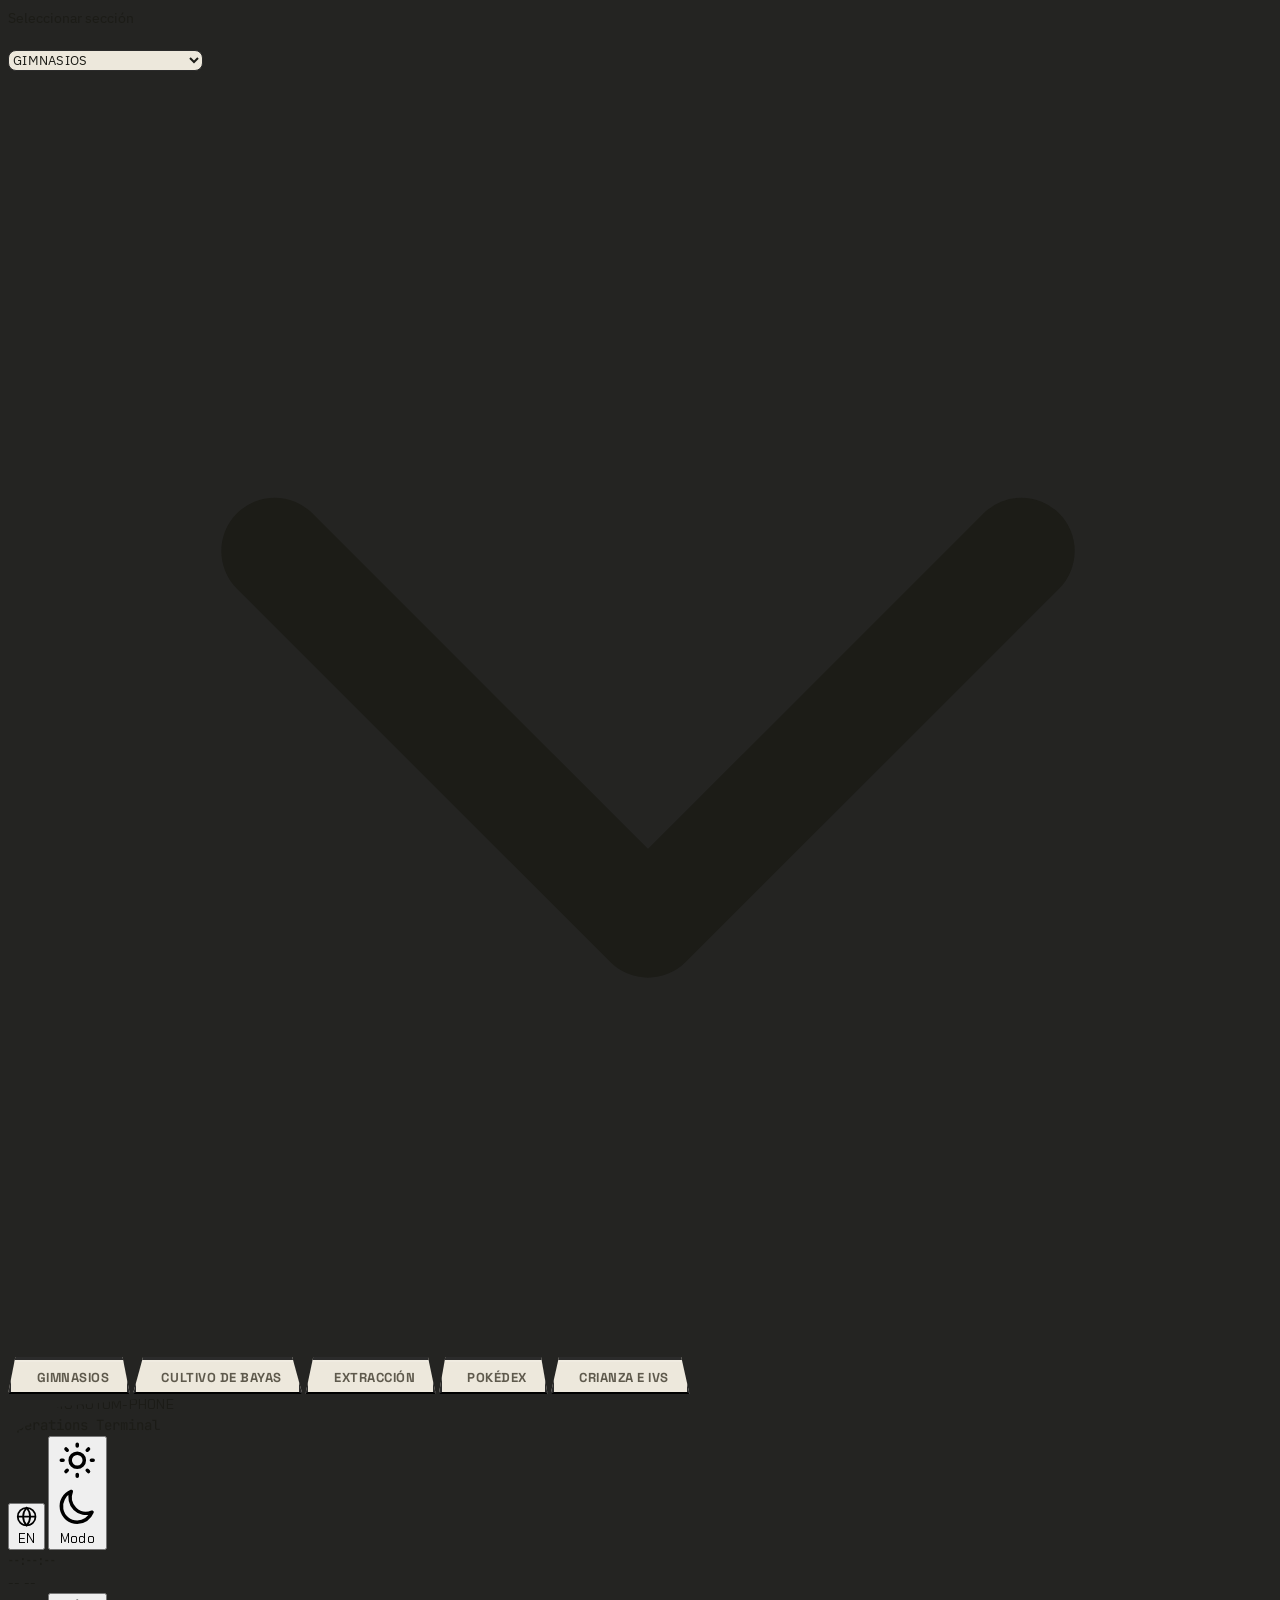
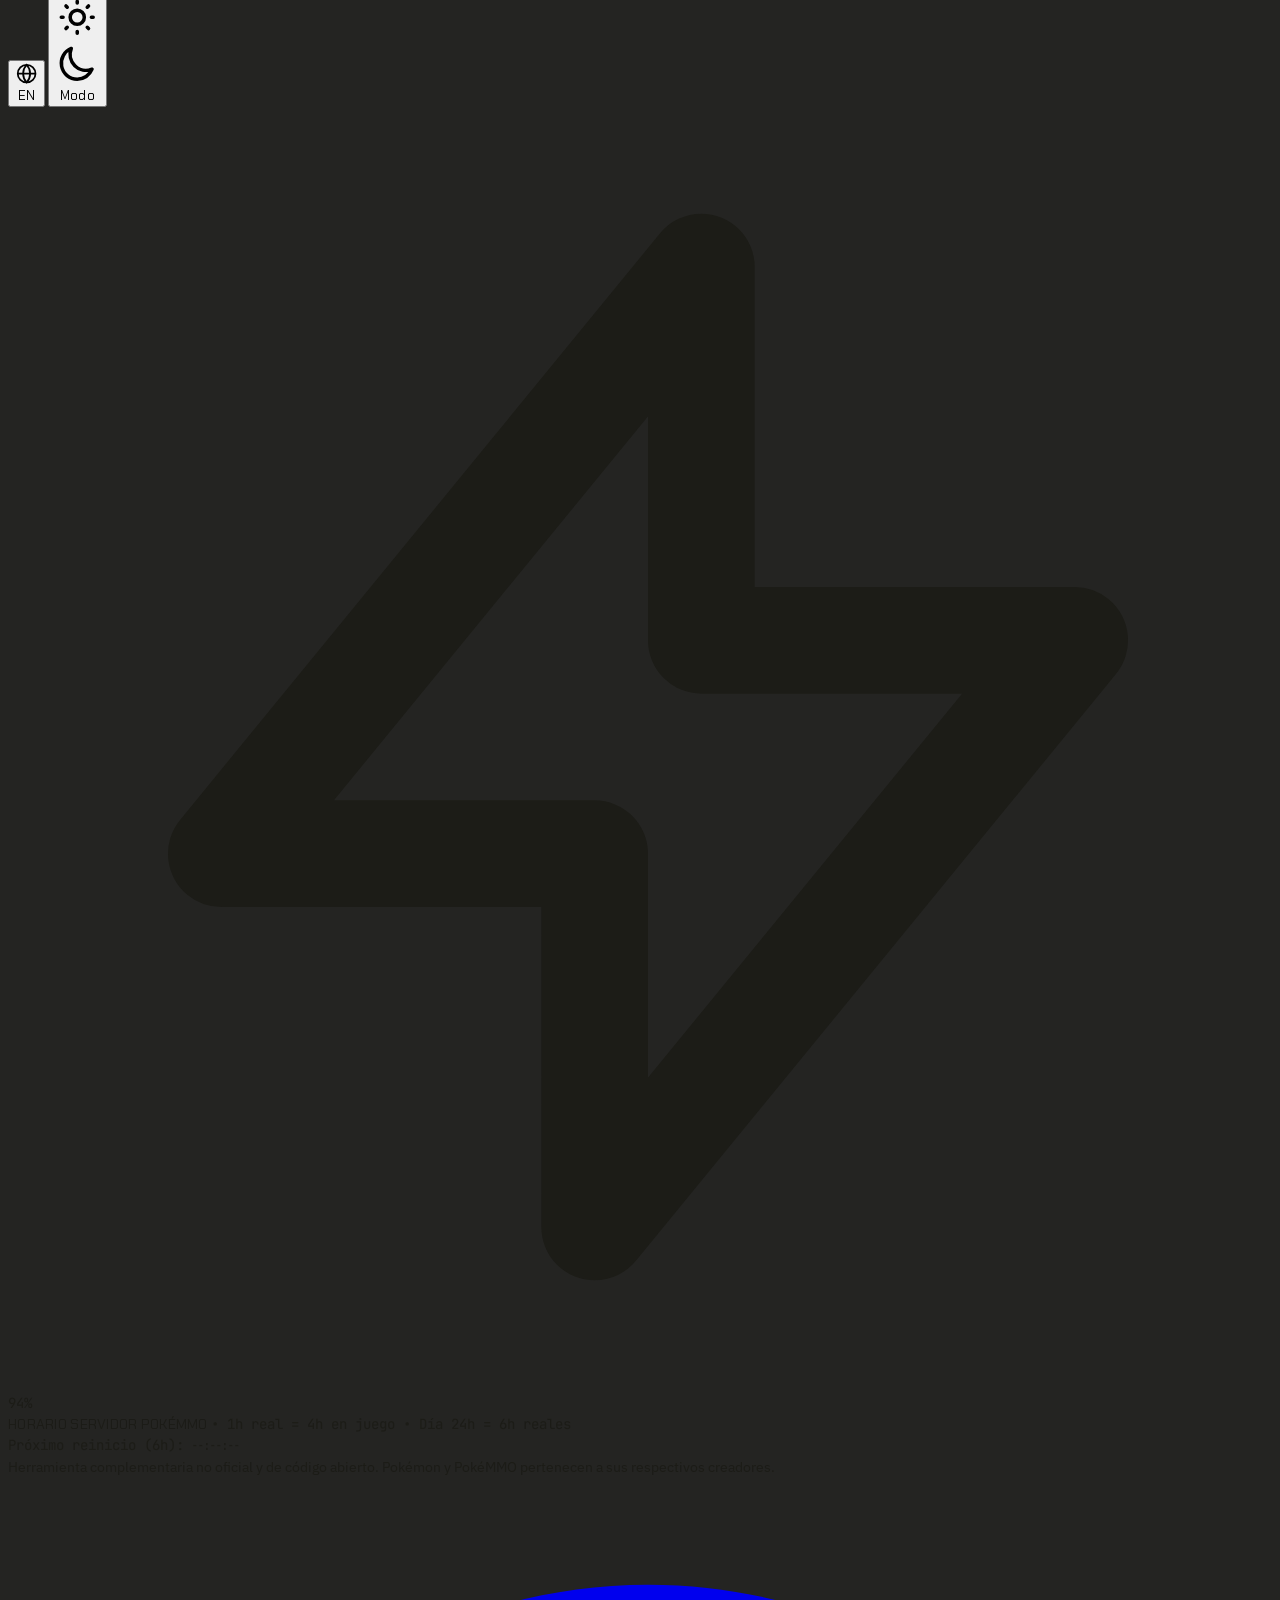
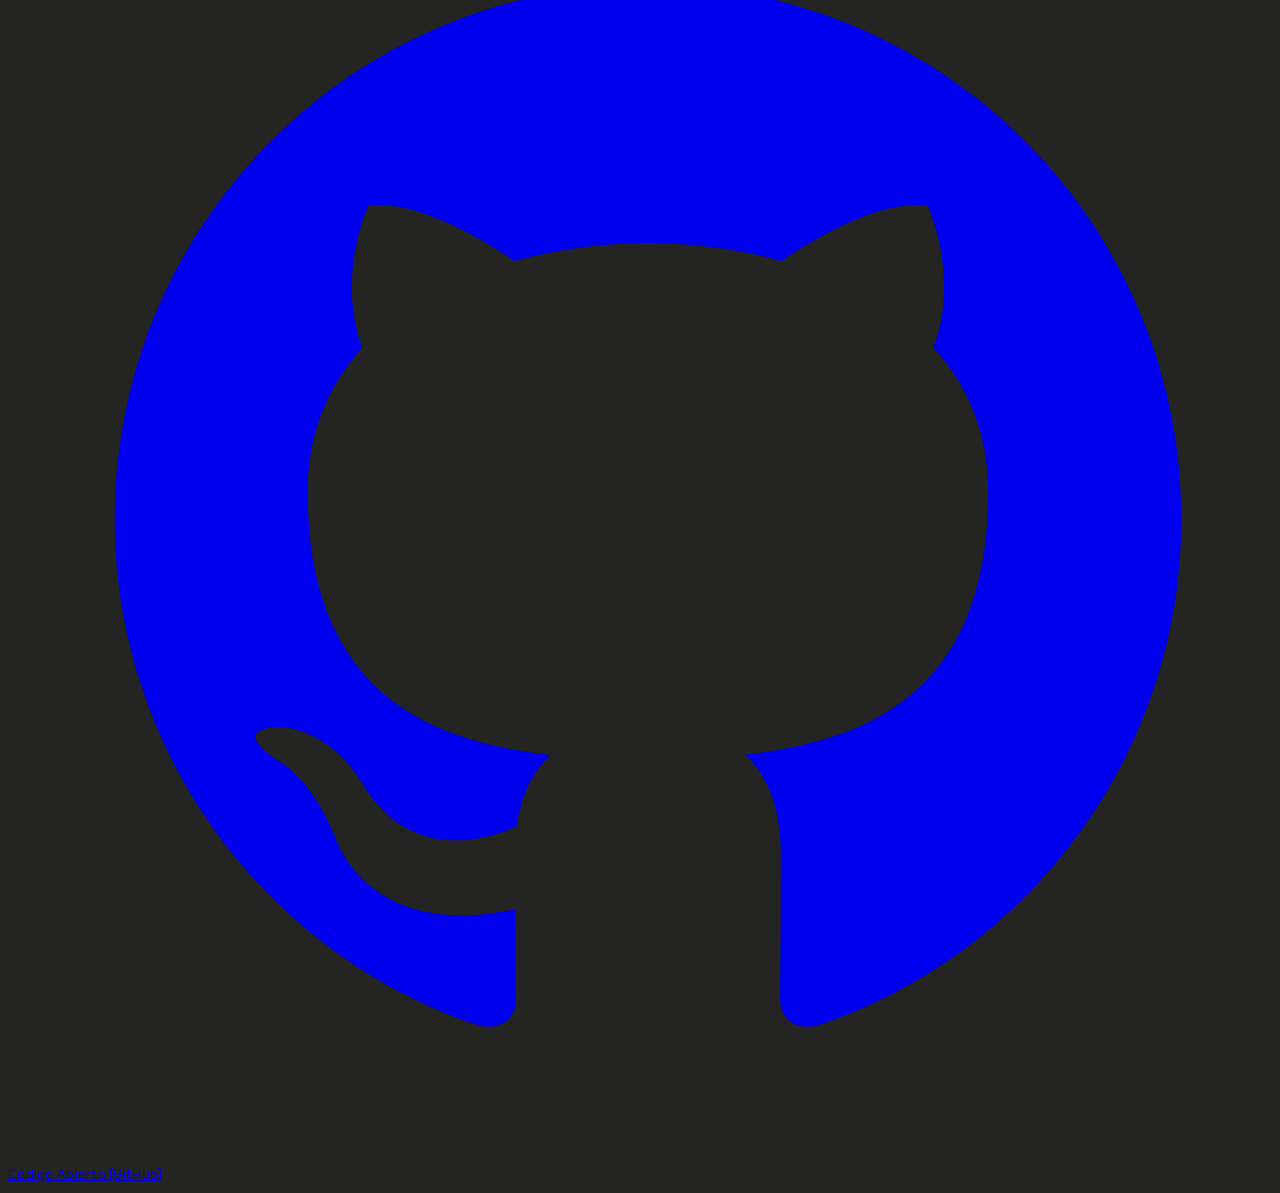
==== commit a390a39e: "feat(i18n): full natural English translation and EN/ES language switcher for PokéMMO international c" ====
--- a/index.html
+++ b/index.html
@@ -159,12 +159,16 @@
                                     <span class="hidden xs:inline font-tech text-base sm:text-lg font-bold tracking-wider text-[#241A00]">PokéMMO</span>
                                     <span class="font-tech font-extrabold text-sm sm:text-base tracking-wider text-[#241A00]">ROTOM-PHONE</span>
                                 </div>
-                                <span class="font-mono text-[13px] text-[#594400] font-bold tracking-normal hidden sm:block">Terminal de Operaciones</span>
+                                <span id="appSubtitleText" class="font-mono text-[13px] text-[#594400] font-bold tracking-normal hidden sm:block">Operations Terminal</span>
                             </div>
                         </div>
 
-                        <!-- Botón de Modo Oscuro en Móvil (< sm) con área táctil 44x44px -->
+                        <!-- Botones de Control en Móvil (< sm) con área táctil 44x44px -->
                         <div class="flex items-center gap-1.5 sm:hidden">
+                            <button onclick="toggleLanguage()" class="lang-toggle-btn min-h-[44px] min-w-[44px] px-2.5 py-2 flex items-center justify-center gap-1 bg-[#FAF8F2] dark:bg-[#242420] border-2 border-[#2B2B2B] dark:border-[#35352E] rounded-xl shadow-[1px_2px_0px_#2B2B2B] dark:shadow-[1px_2px_0px_#000] cursor-pointer hover:border-[#FFC800] transition" title="Change language / Cambiar idioma" type="button">
+                                <svg class="w-3.5 h-3.5 text-[#5F5A4D] dark:text-[#A8A594]" fill="none" stroke="currentColor" viewBox="0 0 24 24"><circle cx="12" cy="12" r="10" stroke-width="2"/><path stroke-width="2" d="M2 12h20M12 2a15.3 15.3 0 0 1 4 10 15.3 15.3 0 0 1-4 10 15.3 15.3 0 0 1-4-10 15.3 15.3 0 0 1 4-10z"/></svg>
+                                <span class="font-tech font-bold uppercase text-xs">EN</span>
+                            </button>
                             <button onclick="toggleTheme()" class="min-h-[44px] min-w-[44px] px-3 py-2 flex items-center justify-center gap-1.5 bg-[#FAF8F2] dark:bg-[#242420] border-2 border-[#2B2B2B] dark:border-[#35352E] rounded-xl shadow-[1px_2px_0px_#2B2B2B] dark:shadow-[1px_2px_0px_#000] cursor-pointer hover:border-[#FFC800] transition" title="Alternar modo claro / oscuro" type="button">
                                 <svg class="w-4 h-4 text-[#FFC800] hidden theme-icon-sun" fill="none" stroke="currentColor" viewBox="0 0 24 24"><path stroke-linecap="round" stroke-linejoin="round" stroke-width="2" d="M12 3v1m0 16v1m9-9h-1M4 12H3m15.364 6.364l-.707-.707M6.343 6.343l-.707-.707m12.728 0l-.707.707M6.343 17.657l-.707.707M16 12a4 4 0 11-8 0 4 4 0 018 0z"/></svg>
                                 <svg class="w-4 h-4 text-[#5F5A4D] dark:text-[#F4F1E8] theme-icon-moon" fill="none" stroke="currentColor" viewBox="0 0 24 24"><path stroke-linecap="round" stroke-linejoin="round" stroke-width="2" d="M20.354 15.354A9 9 0 018.646 3.646 9.003 9.003 0 0012 21a9.003 9.003 0 008.354-5.646z"/></svg>
@@ -200,6 +204,12 @@
                         </div>
                     </div>
 
+                    <!-- Selector de Idioma Desktop (>= sm) -->
+                    <button onclick="toggleLanguage()" class="lang-toggle-btn hidden sm:flex items-center gap-1.5 bg-[#FAF8F2] dark:bg-[#242420] border border-[#2B2B2B] dark:border-[#35352E] px-3 py-2 rounded-xl cursor-pointer hover:border-[#FFC800] transition min-h-[44px]" title="Change language / Cambiar idioma" type="button">
+                        <svg class="w-4 h-4 text-[#5F5A4D] dark:text-[#A8A594]" fill="none" stroke="currentColor" viewBox="0 0 24 24"><circle cx="12" cy="12" r="10" stroke-width="2"/><path stroke-width="2" d="M2 12h20M12 2a15.3 15.3 0 0 1 4 10 15.3 15.3 0 0 1-4 10 15.3 15.3 0 0 1-4-10 15.3 15.3 0 0 1 4-10z"/></svg>
+                        <span class="font-tech font-bold text-[13px] text-[#1C1C17] dark:text-[#F4F1E8] uppercase">EN</span>
+                    </button>
+
                     <!-- Selector de Modo Claro / Oscuro Desktop (>= sm) -->
                     <button id="themeToggleBtn" onclick="toggleTheme()" class="hidden sm:flex items-center gap-1.5 bg-[#FAF8F2] dark:bg-[#242420] border border-[#2B2B2B] dark:border-[#35352E] px-3.5 py-2 rounded-xl cursor-pointer hover:border-[#FFC800] transition min-h-[44px]" title="Alternar modo claro / oscuro" type="button">
                         <svg id="themeIconSun" class="w-4 h-4 text-[#FFC800] hidden theme-icon-sun" fill="none" stroke="currentColor" viewBox="0 0 24 24"><path stroke-linecap="round" stroke-linejoin="round" stroke-width="2" d="M12 3v1m0 16v1m9-9h-1M4 12H3m15.364 6.364l-.707-.707M6.343 6.343l-.707-.707m12.728 0l-.707.707M6.343 17.657l-.707.707M16 12a4 4 0 11-8 0 4 4 0 018 0z"/></svg>
@@ -236,23 +246,23 @@
                         <div class="w-1.5 h-4 bg-[#2B2B2B]/40 dark:bg-white/20 rounded-full"></div>
                     </div>
                     <div class="flex flex-col sm:flex-row sm:items-center gap-1 sm:gap-2">
-                        <span class="font-tech text-[13px] font-bold text-[#1C1C17] dark:text-[#F4F1E8]">HORARIO SERVIDOR POKÉMMO</span>
-                        <span class="font-mono text-[13px] text-[#5F5A4D] dark:text-[#A8A594]">• 1h real = 4h en juego • Día 24h = 6h reales</span>
+                        <span id="serverTimeTitle" class="font-tech text-[13px] font-bold text-[#1C1C17] dark:text-[#F4F1E8]">HORARIO SERVIDOR POKÉMMO</span>
+                        <span id="serverTimeDesc" class="font-mono text-[13px] text-[#5F5A4D] dark:text-[#A8A594]">• 1h real = 4h en juego • Día 24h = 6h reales</span>
                     </div>
                 </div>
                 <div class="flex items-center gap-3 md:gap-5 text-[13px] font-mono font-bold flex-wrap">
                     <span class="flex items-center gap-1.5">
-                        <span class="text-[#5F5A4D] dark:text-[#A8A594]">Próximo reinicio (6h):</span>
+                        <span id="nextResetLabel" class="text-[#5F5A4D] dark:text-[#A8A594]">Próximo reinicio (6h):</span>
                         <span id="footerResetTimer" class="font-lcd text-base text-[#1B5E20] dark:text-[#10B981] tracking-wider font-black">--:--:--</span>
                     </span>
                 </div>
 
                 <!-- Fan disclaimer y Enlace a GitHub Open-Source -->
                 <div class="w-full pt-2 mt-1 border-t border-[#2B2B2B]/20 dark:border-[#35352E] flex flex-wrap items-center justify-between gap-2 text-[13px] font-sans">
-                    <span class="text-[#5F5A4D] dark:text-[#A8A594]">Herramienta complementaria no oficial y de código abierto. Pokémon y PokéMMO pertenecen a sus respectivos creadores.</span>
+                    <span id="footerDisclaimer" class="text-[#5F5A4D] dark:text-[#A8A594]">Herramienta complementaria no oficial y de código abierto. Pokémon y PokéMMO pertenecen a sus respectivos creadores.</span>
                     <a href="https://github.com/kr0zapps/pokemmo-terminal" target="_blank" rel="noopener noreferrer" class="font-tech font-bold text-[#1C1C17] dark:text-[#F4F1E8] hover:text-[#FFC800] hover:underline flex items-center gap-1.5 transition">
                         <svg class="w-4 h-4" fill="currentColor" viewBox="0 0 24 24"><path fill-rule="evenodd" clip-rule="evenodd" d="M12 2C6.477 2 2 6.484 2 12.017c0 4.425 2.865 8.18 6.839 9.504.5.092.682-.217.682-.483 0-.237-.008-.868-.013-1.703-2.782.605-3.369-1.343-3.369-1.343-.454-1.158-1.11-1.466-1.11-1.466-.908-.62.069-.608.069-.608 1.003.07 1.53 1.032 1.53 1.032.892 1.53 2.341 1.088 2.91.832.092-.647.35-1.088.636-1.338-2.22-.253-4.555-1.113-4.555-4.951 0-1.093.39-1.988 1.029-2.688-.103-.253-.446-1.272.098-2.65 0 0 .84-.27 2.75 1.026A9.564 9.564 0 0112 6.844c.85.004 1.705.115 2.504.337 1.909-1.296 2.747-1.027 2.747-1.027.546 1.379.202 2.398.1 2.651.64.7 1.028 1.595 1.028 2.688 0 3.848-2.339 4.695-4.566 4.943.359.309.678.92.678 1.855 0 1.338-.012 2.419-.012 2.747 0 .268.18.58.688.482A10.019 10.019 0 0022 12.017C22 6.484 17.522 2 12 2z"/></svg>
-                        <span>Código Abierto (GitHub)</span>
+                        <span id="footerGithubText">Código Abierto (GitHub)</span>
                     </a>
                 </div>
             </footer>
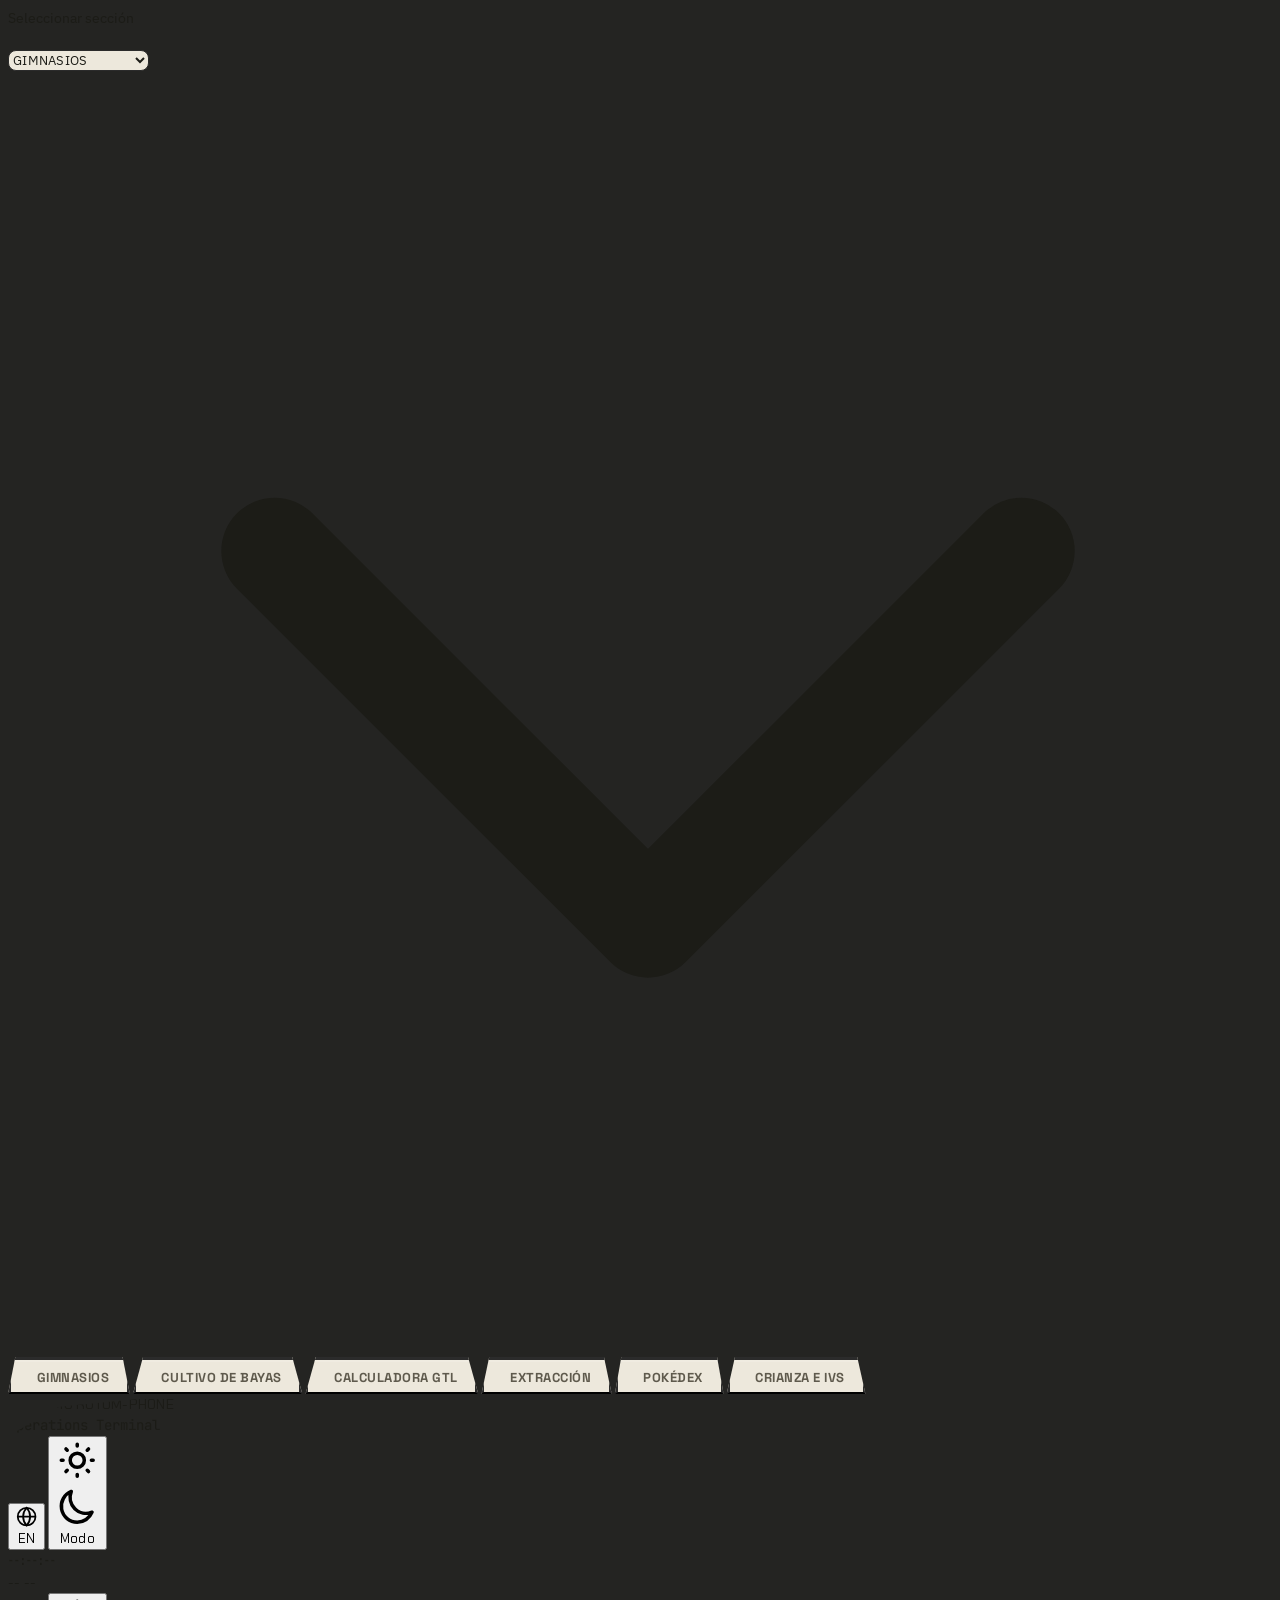
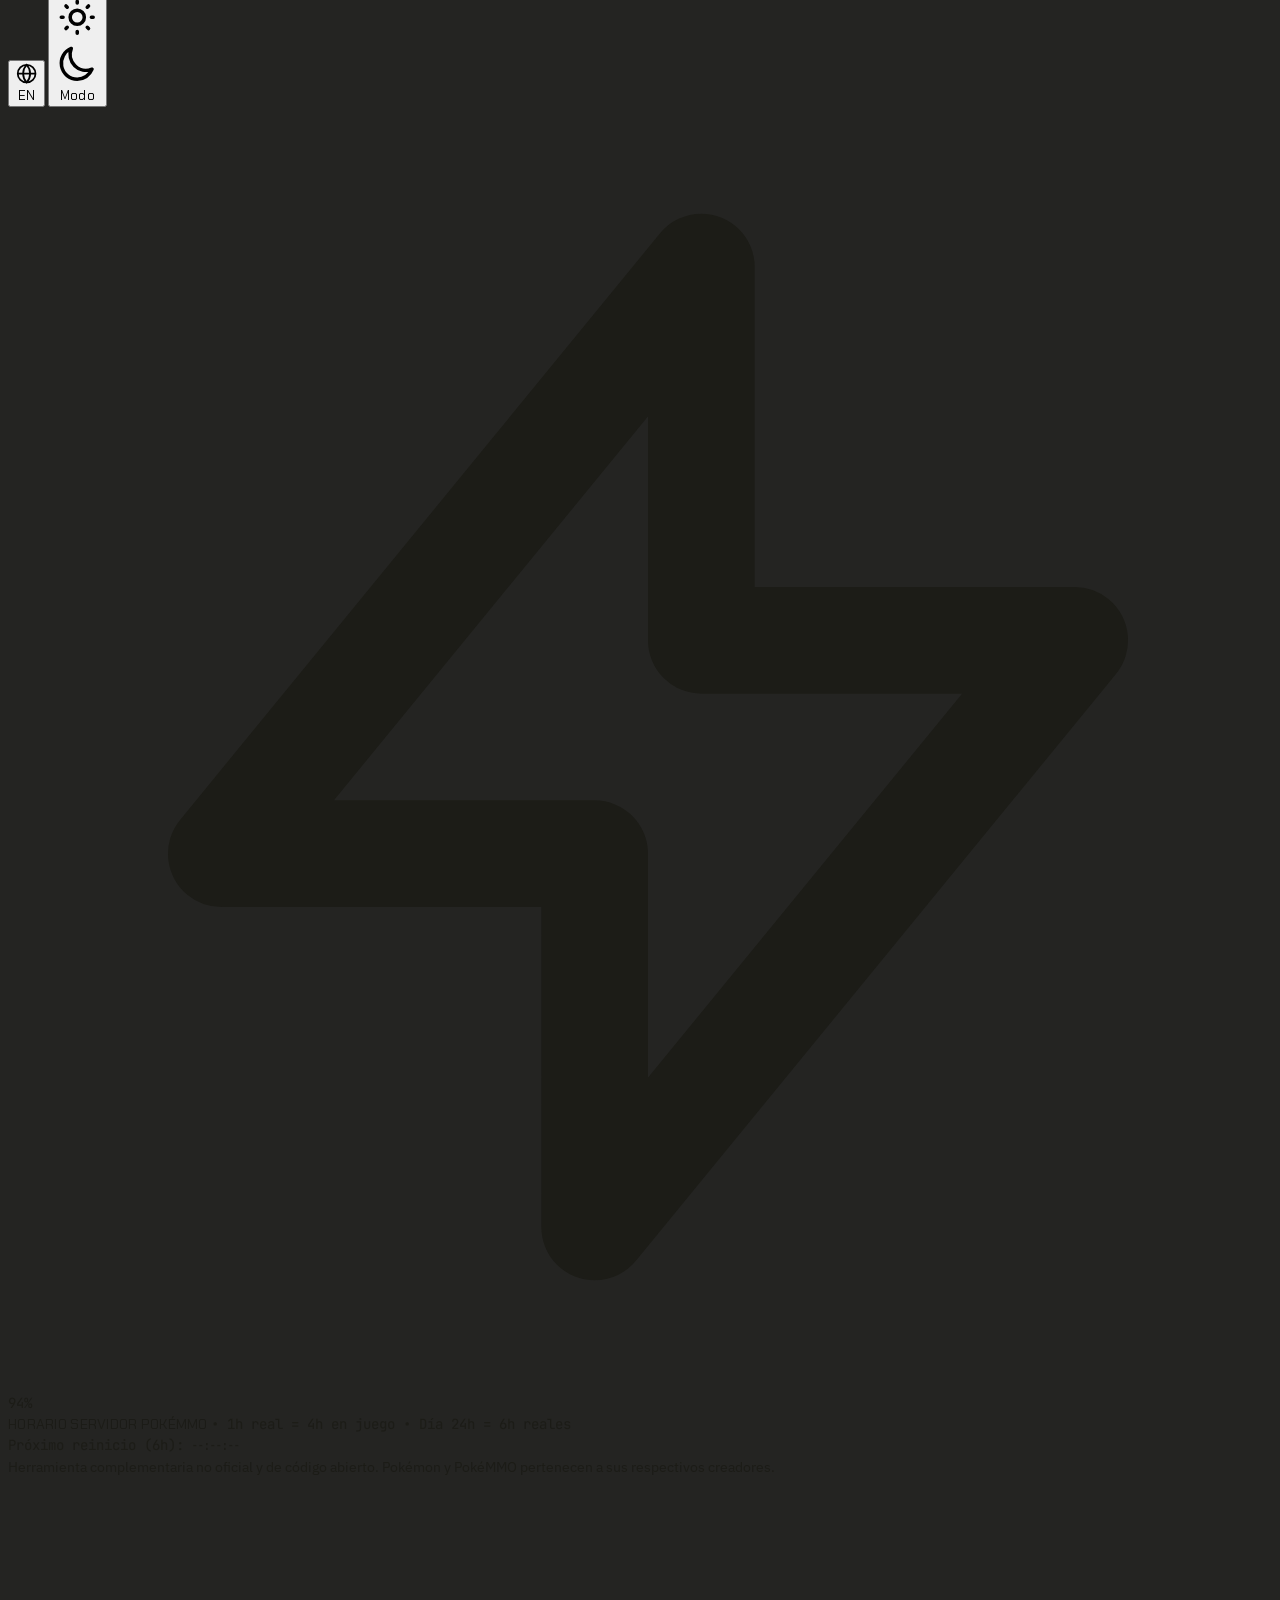
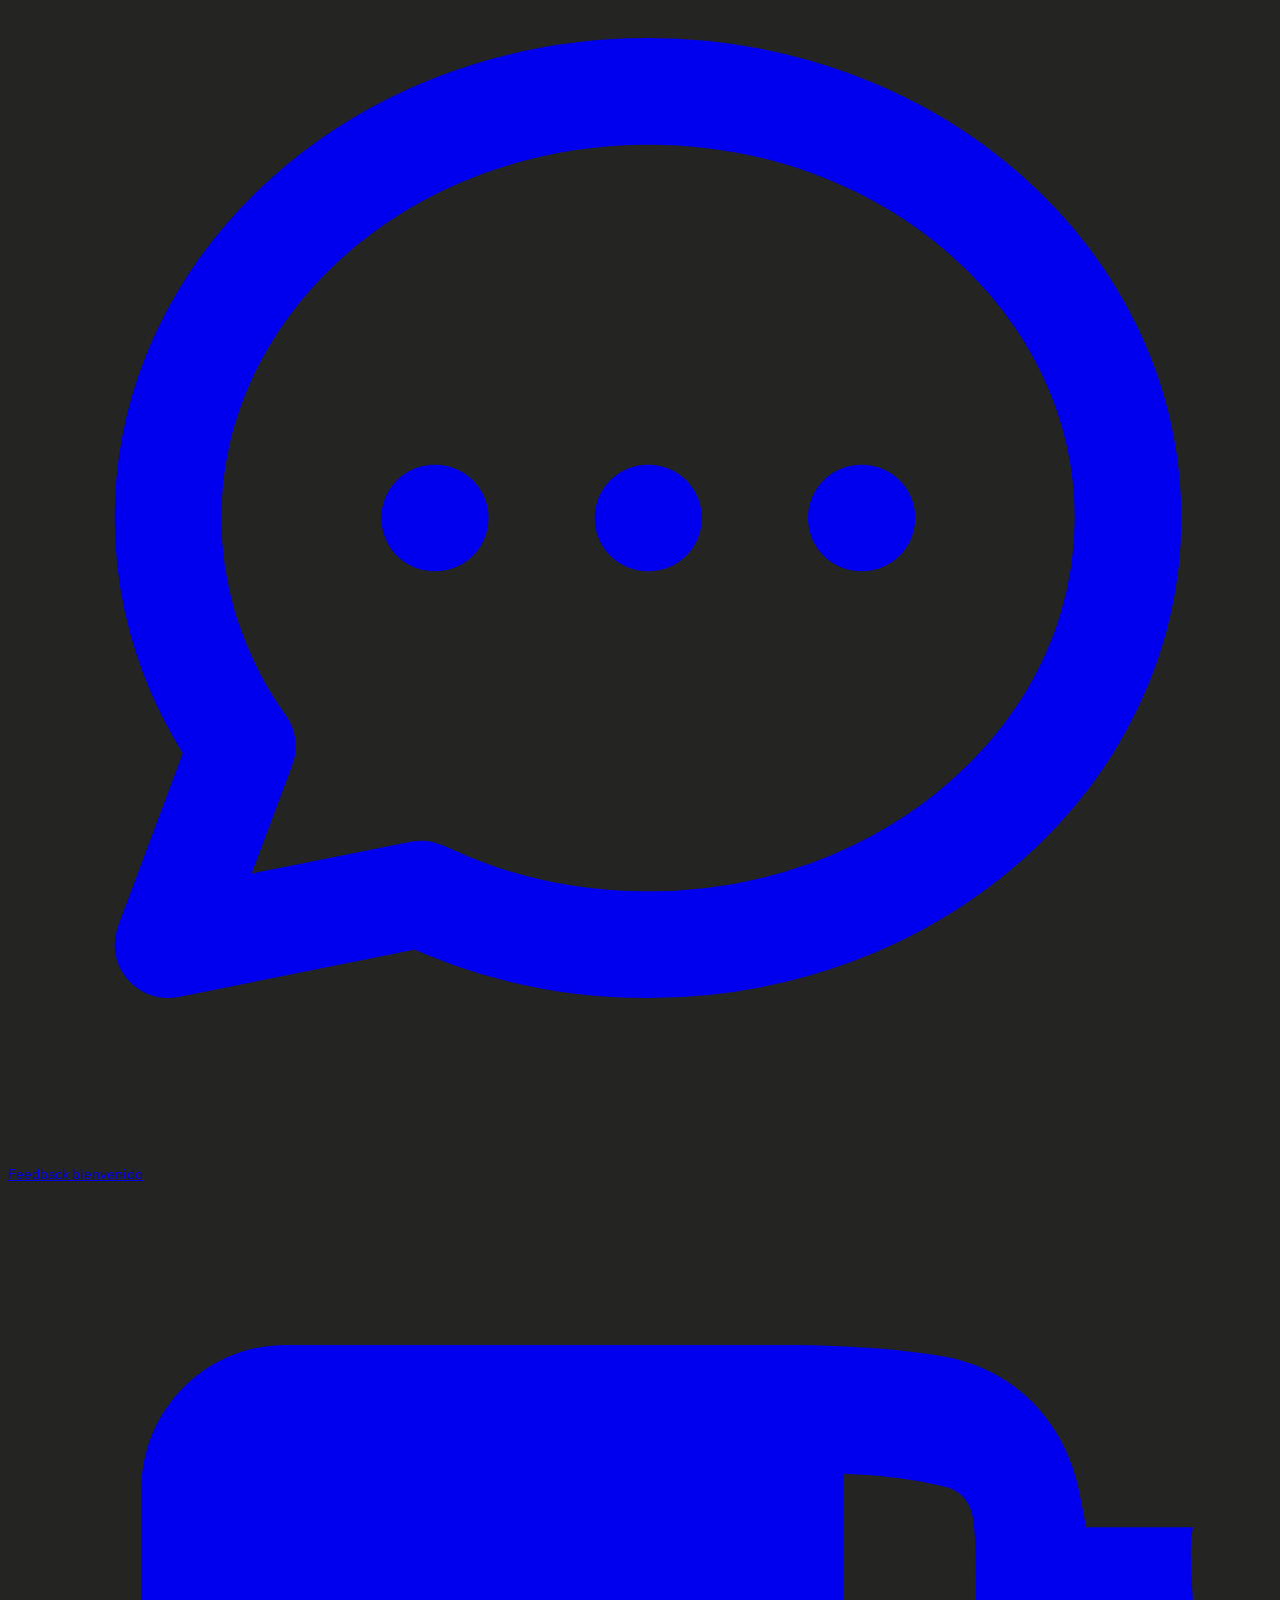
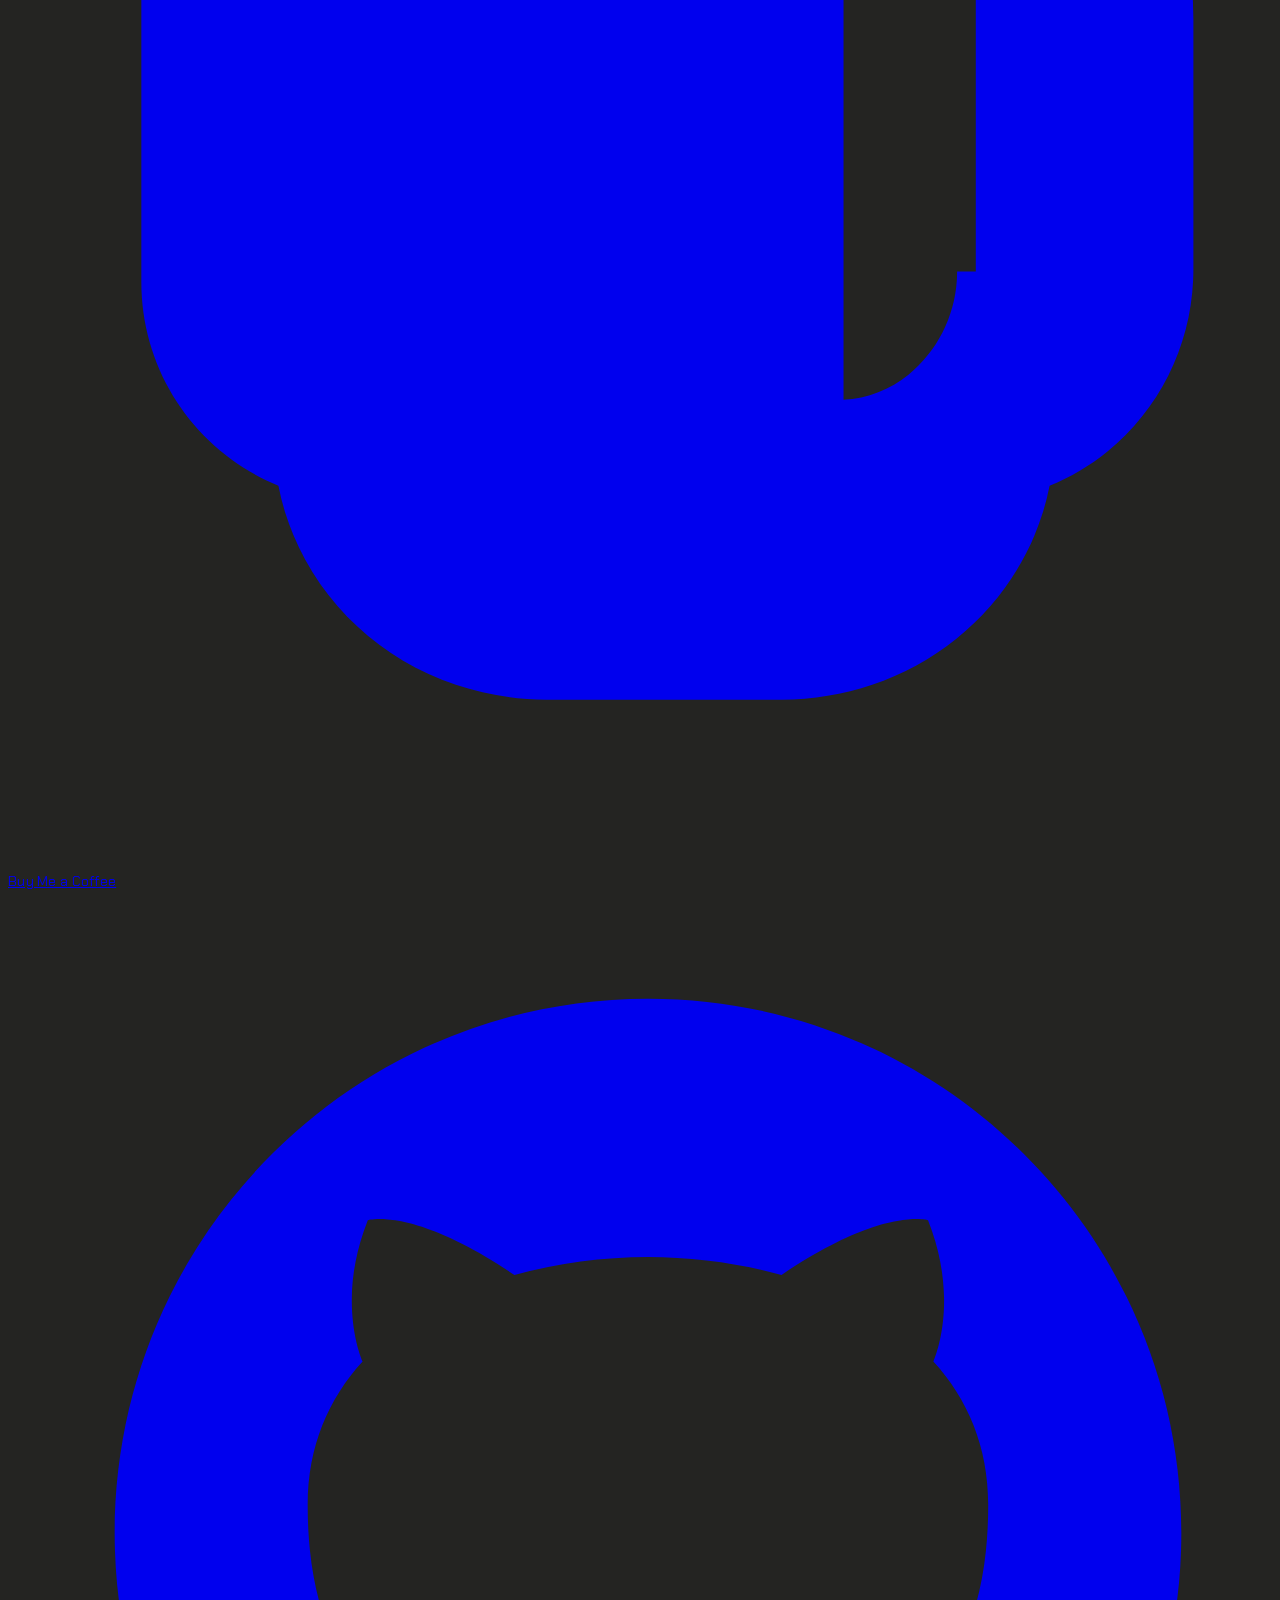
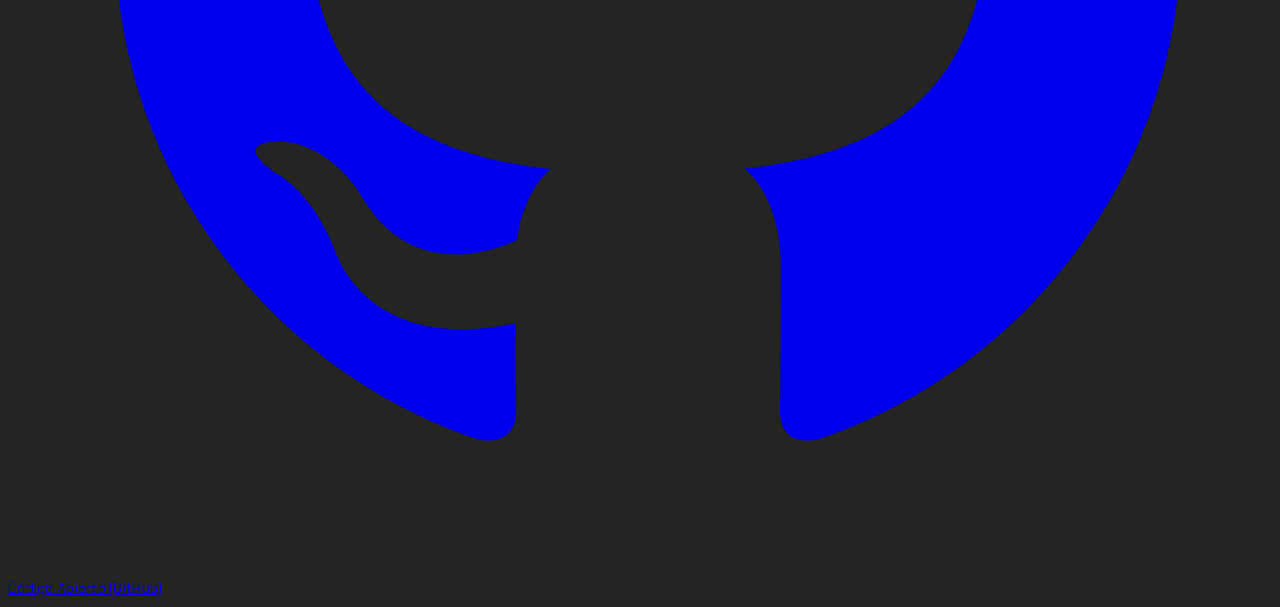
==== commit 60e7b3df: "feat: separate GTL calculator module, add Buy Me a Coffee and feedback footer, and Pokéball favicon" ====
--- a/index.html
+++ b/index.html
@@ -4,6 +4,10 @@
     <meta charset="UTF-8">
     <meta name="viewport" content="width=device-width, initial-scale=1.0">
     <title>PokéMMO Rotom-Phone — Terminal de Entrenador</title>
+    
+    <!-- Favicon Pokébola Oficial -->
+    <link rel="icon" type="image/png" href="https://raw.githubusercontent.com/PokeAPI/sprites/master/sprites/items/poke-ball.png">
+    <link rel="apple-touch-icon" href="https://raw.githubusercontent.com/PokeAPI/sprites/master/sprites/items/poke-ball.png">
     
     <!-- Scripts CDN -->
     <script src="https://cdn.tailwindcss.com"></script>
@@ -100,7 +104,8 @@
                     <select id="mobileTabSelect" onchange="switchTab(this.value)" class="w-full bg-transparent text-[13px] font-tech font-bold uppercase text-[#1C1C17] dark:text-[#F4F1E8] outline-none cursor-pointer min-h-[44px] pr-6 appearance-none">
                         <option value="gyms">GIMNASIOS</option>
                         <option value="berries">CULTIVO DE BAYAS</option>
-                        <option value="extraction">EXTRACCIÓN / TRITURADOR</option>
+                        <option value="market">CALCULADORA GTL</option>
+                        <option value="extraction">EXTRACCIÓN</option>
                         <option value="pokedex">POKÉDEX</option>
                         <option value="breeding">CRIANZA E IVS</option>
                     </select>
@@ -121,6 +126,10 @@
                 <button id="nav-berries" onclick="switchTab('berries')" class="tab-notch">
                     <img src="https://raw.githubusercontent.com/PokeAPI/sprites/master/sprites/items/wailmer-pail.png" alt="" class="w-4 h-4 pokemon-sprite">
                     <span>CULTIVO DE BAYAS</span>
+                </button>
+                <button id="nav-market" onclick="switchTab('market')" class="tab-notch">
+                    <img src="https://raw.githubusercontent.com/PokeAPI/sprites/master/sprites/items/coin-case.png" alt="" class="w-4 h-4 pokemon-sprite">
+                    <span>CALCULADORA GTL</span>
                 </button>
                 <button id="nav-extraction" onclick="switchTab('extraction')" class="tab-notch">
                     <img src="https://raw.githubusercontent.com/PokeAPI/sprites/master/sprites/items/miracle-seed.png" alt="" class="w-4 h-4 pokemon-sprite">
@@ -257,13 +266,29 @@
                     </span>
                 </div>
 
-                <!-- Fan disclaimer y Enlace a GitHub Open-Source -->
-                <div class="w-full pt-2 mt-1 border-t border-[#2B2B2B]/20 dark:border-[#35352E] flex flex-wrap items-center justify-between gap-2 text-[13px] font-sans">
-                    <span id="footerDisclaimer" class="text-[#5F5A4D] dark:text-[#A8A594]">Herramienta complementaria no oficial y de código abierto. Pokémon y PokéMMO pertenecen a sus respectivos creadores.</span>
-                    <a href="https://github.com/kr0zapps/pokemmo-terminal" target="_blank" rel="noopener noreferrer" class="font-tech font-bold text-[#1C1C17] dark:text-[#F4F1E8] hover:text-[#FFC800] hover:underline flex items-center gap-1.5 transition">
-                        <svg class="w-4 h-4" fill="currentColor" viewBox="0 0 24 24"><path fill-rule="evenodd" clip-rule="evenodd" d="M12 2C6.477 2 2 6.484 2 12.017c0 4.425 2.865 8.18 6.839 9.504.5.092.682-.217.682-.483 0-.237-.008-.868-.013-1.703-2.782.605-3.369-1.343-3.369-1.343-.454-1.158-1.11-1.466-1.11-1.466-.908-.62.069-.608.069-.608 1.003.07 1.53 1.032 1.53 1.032.892 1.53 2.341 1.088 2.91.832.092-.647.35-1.088.636-1.338-2.22-.253-4.555-1.113-4.555-4.951 0-1.093.39-1.988 1.029-2.688-.103-.253-.446-1.272.098-2.65 0 0 .84-.27 2.75 1.026A9.564 9.564 0 0112 6.844c.85.004 1.705.115 2.504.337 1.909-1.296 2.747-1.027 2.747-1.027.546 1.379.202 2.398.1 2.651.64.7 1.028 1.595 1.028 2.688 0 3.848-2.339 4.695-4.566 4.943.359.309.678.92.678 1.855 0 1.338-.012 2.419-.012 2.747 0 .268.18.58.688.482A10.019 10.019 0 0022 12.017C22 6.484 17.522 2 12 2z"/></svg>
-                        <span id="footerGithubText">Código Abierto (GitHub)</span>
-                    </a>
+                <!-- Fan disclaimer y Acciones Comunitarias -->
+                <div class="w-full pt-3 mt-1 border-t border-[#2B2B2B]/20 dark:border-[#35352E] flex flex-col md:flex-row items-center justify-between gap-3 text-[13px] font-sans">
+                    <span id="footerDisclaimer" class="text-[#5F5A4D] dark:text-[#A8A594] text-center md:text-left">Herramienta complementaria no oficial y de código abierto. Pokémon y PokéMMO pertenecen a sus respectivos creadores.</span>
+                    
+                    <div class="flex items-center gap-3 flex-wrap justify-center md:justify-end">
+                        <!-- Feedback es Bienvenido -->
+                        <a href="https://github.com/kr0zapps/pokemmo-terminal/issues" target="_blank" rel="noopener noreferrer" class="font-sans text-[13px] text-[#5F5A4D] dark:text-[#A8A594] hover:text-[#FFC800] hover:underline flex items-center gap-1.5 transition" title="Reportar errores o sugerir mejoras">
+                            <svg class="w-4 h-4 text-[#755B00] dark:text-[#FFC800]" fill="none" stroke="currentColor" viewBox="0 0 24 24"><path stroke-linecap="round" stroke-linejoin="round" stroke-width="2" d="M8 12h.01M12 12h.01M16 12h.01M21 12c0 4.418-4.03 8-9 8a9.863 9.863 0 01-4.255-.949L3 20l1.395-3.72C3.512 15.042 3 13.574 3 12c0-4.418 4.03-8 9-8s9 3.582 9 8z"></path></svg>
+                            <span id="footerFeedbackText">Feedback bienvenido</span>
+                        </a>
+
+                        <!-- Buy Me a Coffee -->
+                        <a href="https://buymeacoffee.com/kr0zapps" target="_blank" rel="noopener noreferrer" class="font-tech font-bold text-xs uppercase bg-[#FFDD00] hover:bg-[#FFE633] text-[#000] px-3 py-1.5 rounded-lg border border-[#2B2B2B] dark:border-[#35352E] shadow-sm flex items-center gap-1.5 transition active:scale-95" title="Apoyar el desarrollo del proyecto">
+                            <svg class="w-3.5 h-3.5" viewBox="0 0 24 24" fill="currentColor"><path d="M20.216 6.415l-.132-.666c-.119-.597-.386-1.139-.773-1.568-.388-.43-.886-.737-1.442-.892C17.31 3.134 16.035 3 14.544 3H5.21c-.72 0-1.411.286-1.92.795C2.78 4.304 2.5 4.995 2.5 5.714v7.357c0 1.714 1.05 3.195 2.57 3.819.345 1.748 1.632 3.167 3.327 3.731.543.181 1.116.279 1.693.279h4.42c.577 0 1.15-.098 1.693-.279 1.695-.564 2.982-1.983 3.327-3.731.392-.16.757-.375 1.085-.642 1.013-.827 1.611-2.071 1.611-3.418V8.138c0-.624-.105-1.206-.01-1.723zm-2.42 6.455c0 .763-.339 1.469-.912 1.936-.341.279-.764.444-1.218.472V5.412c.983.033 1.684.184 1.944.256.12.034.226.099.308.19.082.091.139.206.164.333.042.215.064.55.064 1.096v5.583z"/></svg>
+                            <span id="footerCoffeeText">Buy Me a Coffee</span>
+                        </a>
+
+                        <!-- GitHub -->
+                        <a href="https://github.com/kr0zapps/pokemmo-terminal" target="_blank" rel="noopener noreferrer" class="font-tech font-bold text-[13px] text-[#1C1C17] dark:text-[#F4F1E8] hover:text-[#FFC800] hover:underline flex items-center gap-1.5 transition">
+                            <svg class="w-4 h-4" fill="currentColor" viewBox="0 0 24 24"><path fill-rule="evenodd" clip-rule="evenodd" d="M12 2C6.477 2 2 6.484 2 12.017c0 4.425 2.865 8.18 6.839 9.504.5.092.682-.217.682-.483 0-.237-.008-.868-.013-1.703-2.782.605-3.369-1.343-3.369-1.343-.454-1.158-1.11-1.466-1.11-1.466-.908-.62.069-.608.069-.608 1.003.07 1.53 1.032 1.53 1.032.892 1.53 2.341 1.088 2.91.832.092-.647.35-1.088.636-1.338-2.22-.253-4.555-1.113-4.555-4.951 0-1.093.39-1.988 1.029-2.688-.103-.253-.446-1.272.098-2.65 0 0 .84-.27 2.75 1.026A9.564 9.564 0 0112 6.844c.85.004 1.705.115 2.504.337 1.909-1.296 2.747-1.027 2.747-1.027.546 1.379.202 2.398.1 2.651.64.7 1.028 1.595 1.028 2.688 0 3.848-2.339 4.695-4.566 4.943.359.309.678.92.678 1.855 0 1.338-.012 2.419-.012 2.747 0 .268.18.58.688.482A10.019 10.019 0 0022 12.017C22 6.484 17.522 2 12 2z"/></svg>
+                            <span id="footerGithubText">Código Abierto (GitHub)</span>
+                        </a>
+                    </div>
                 </div>
             </footer>
         </div>
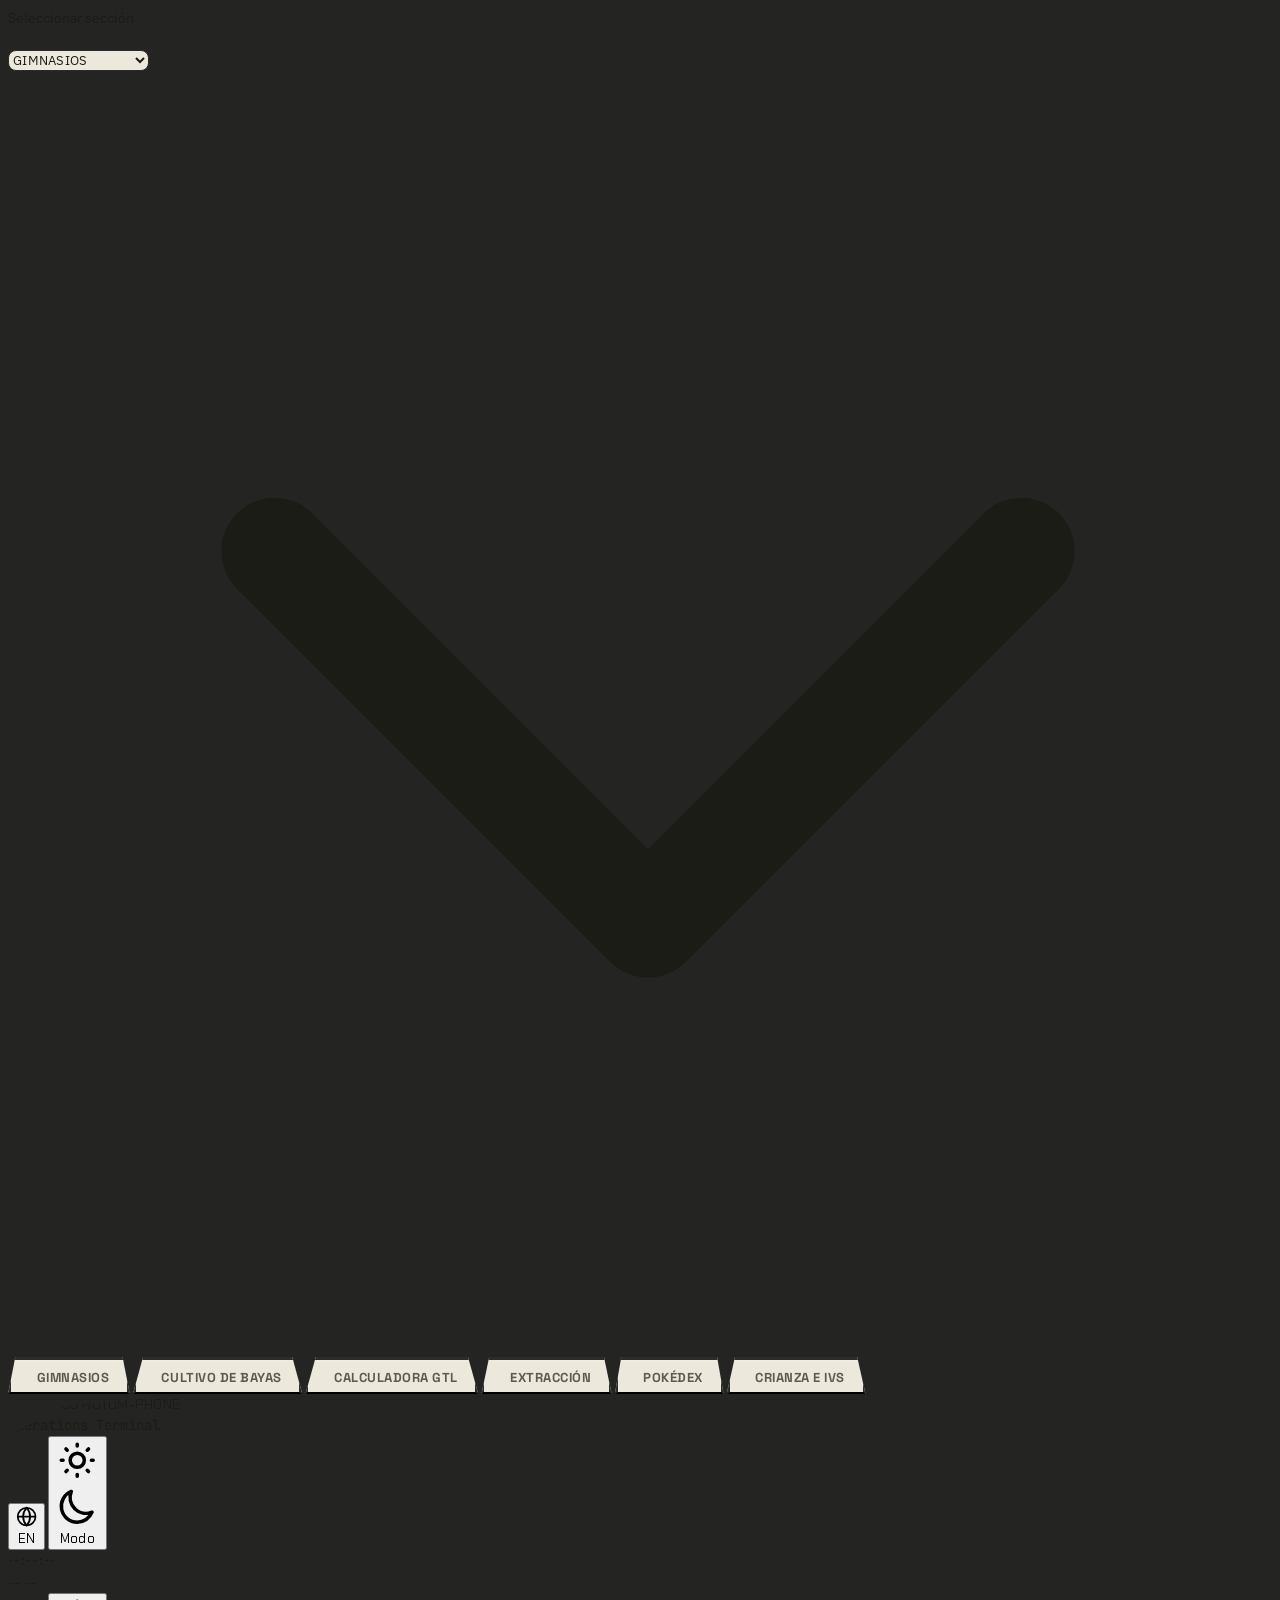
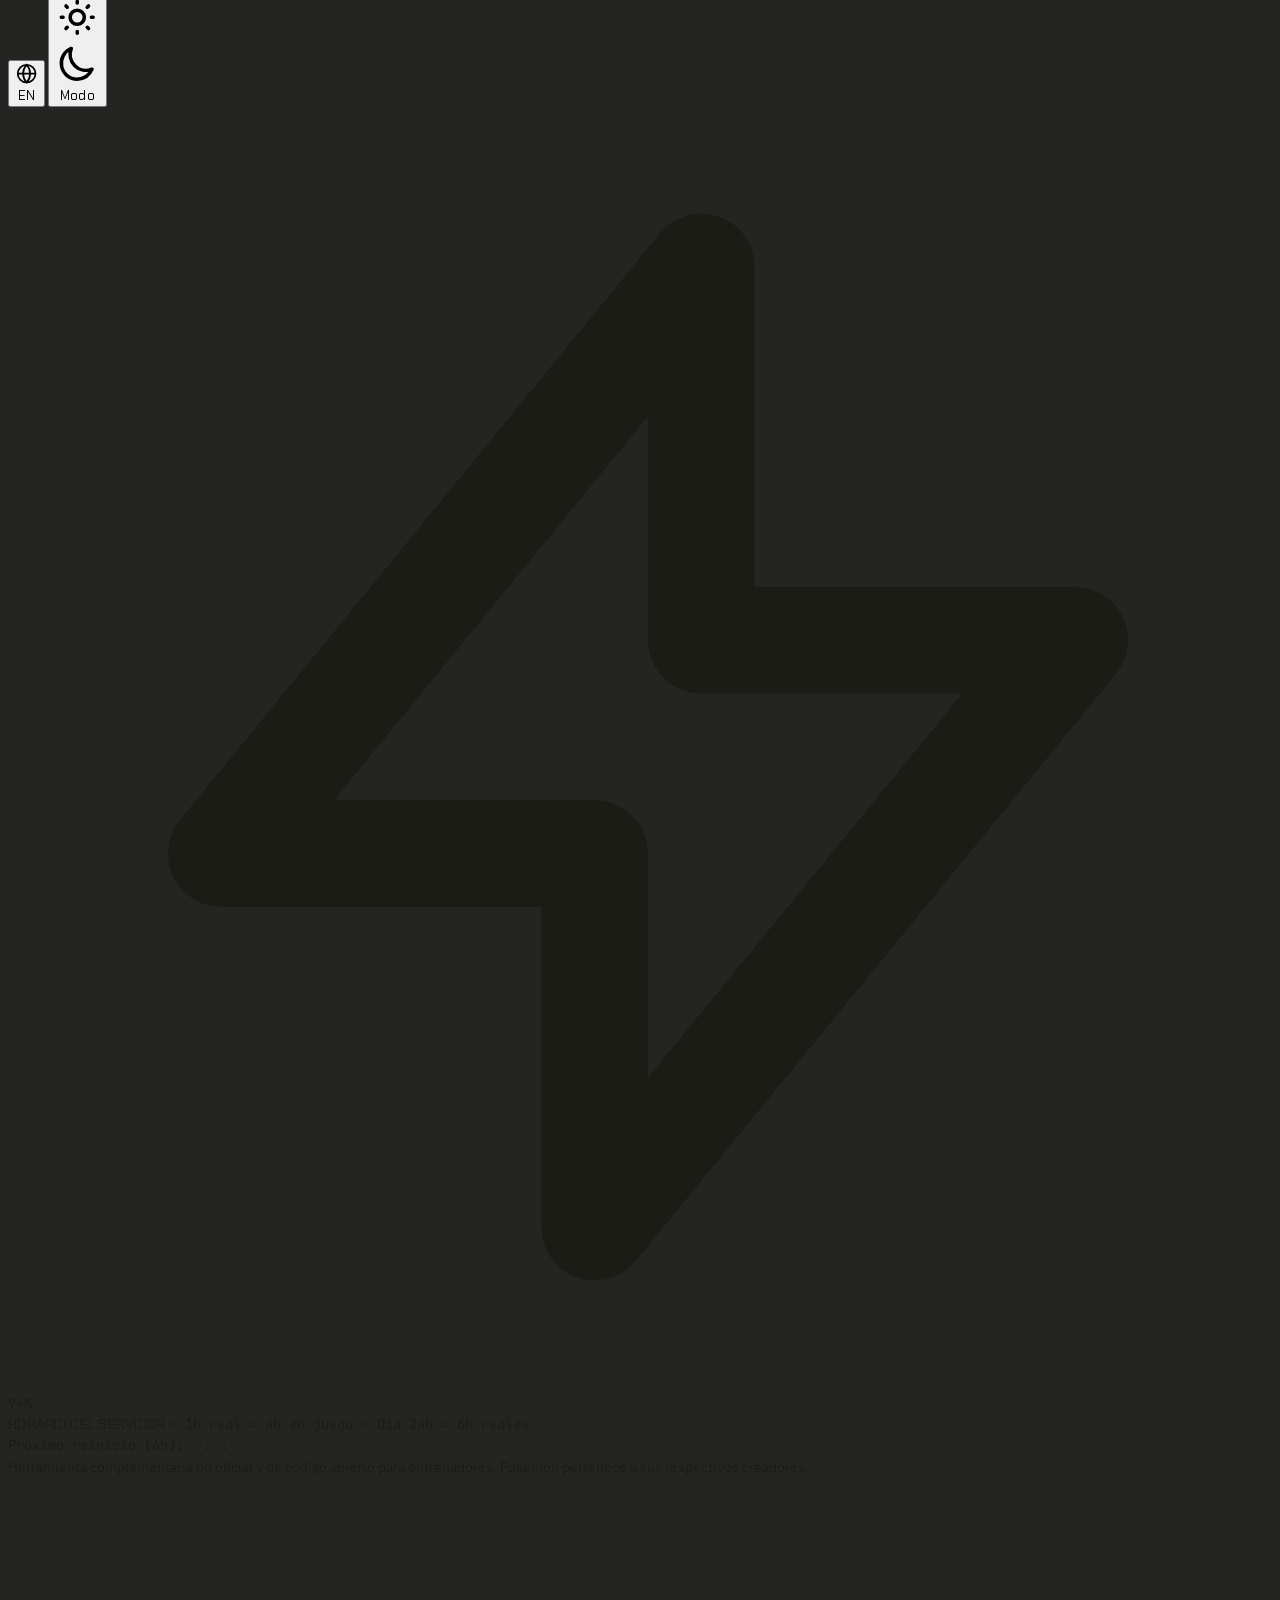
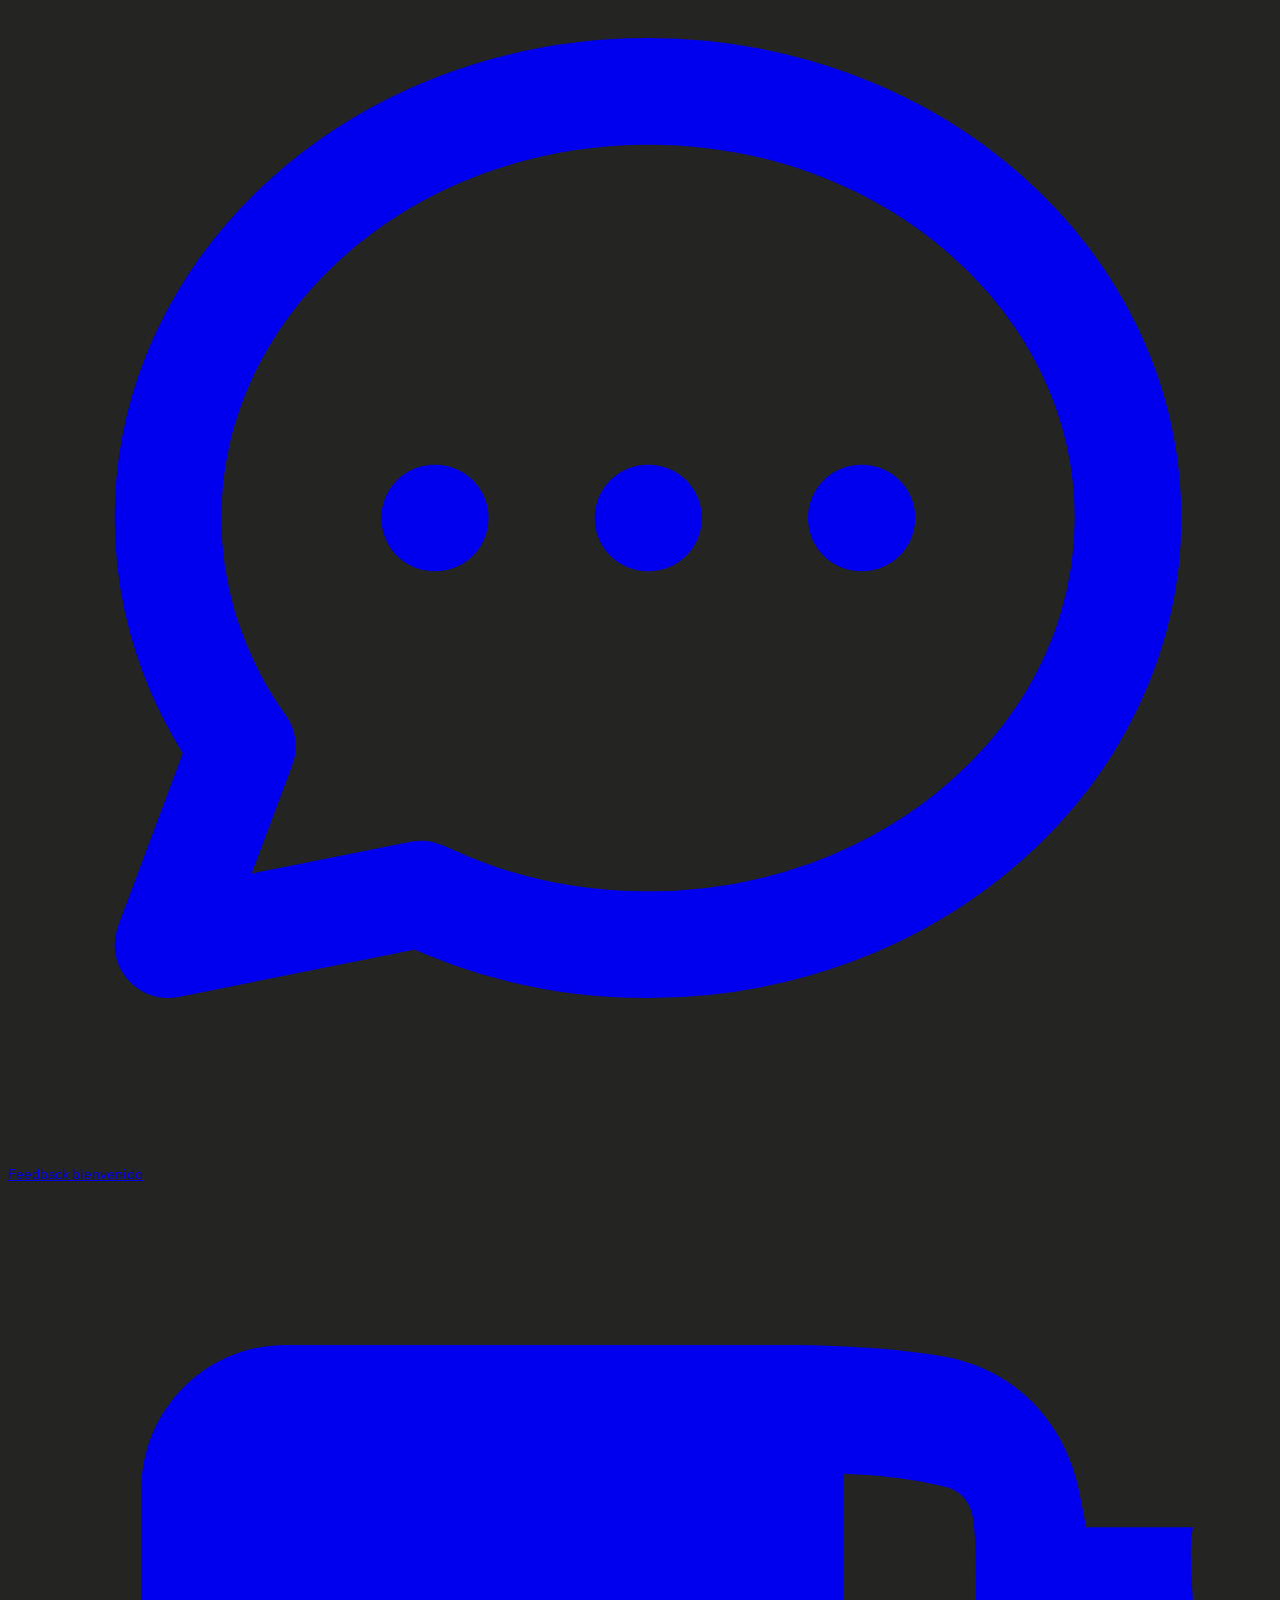
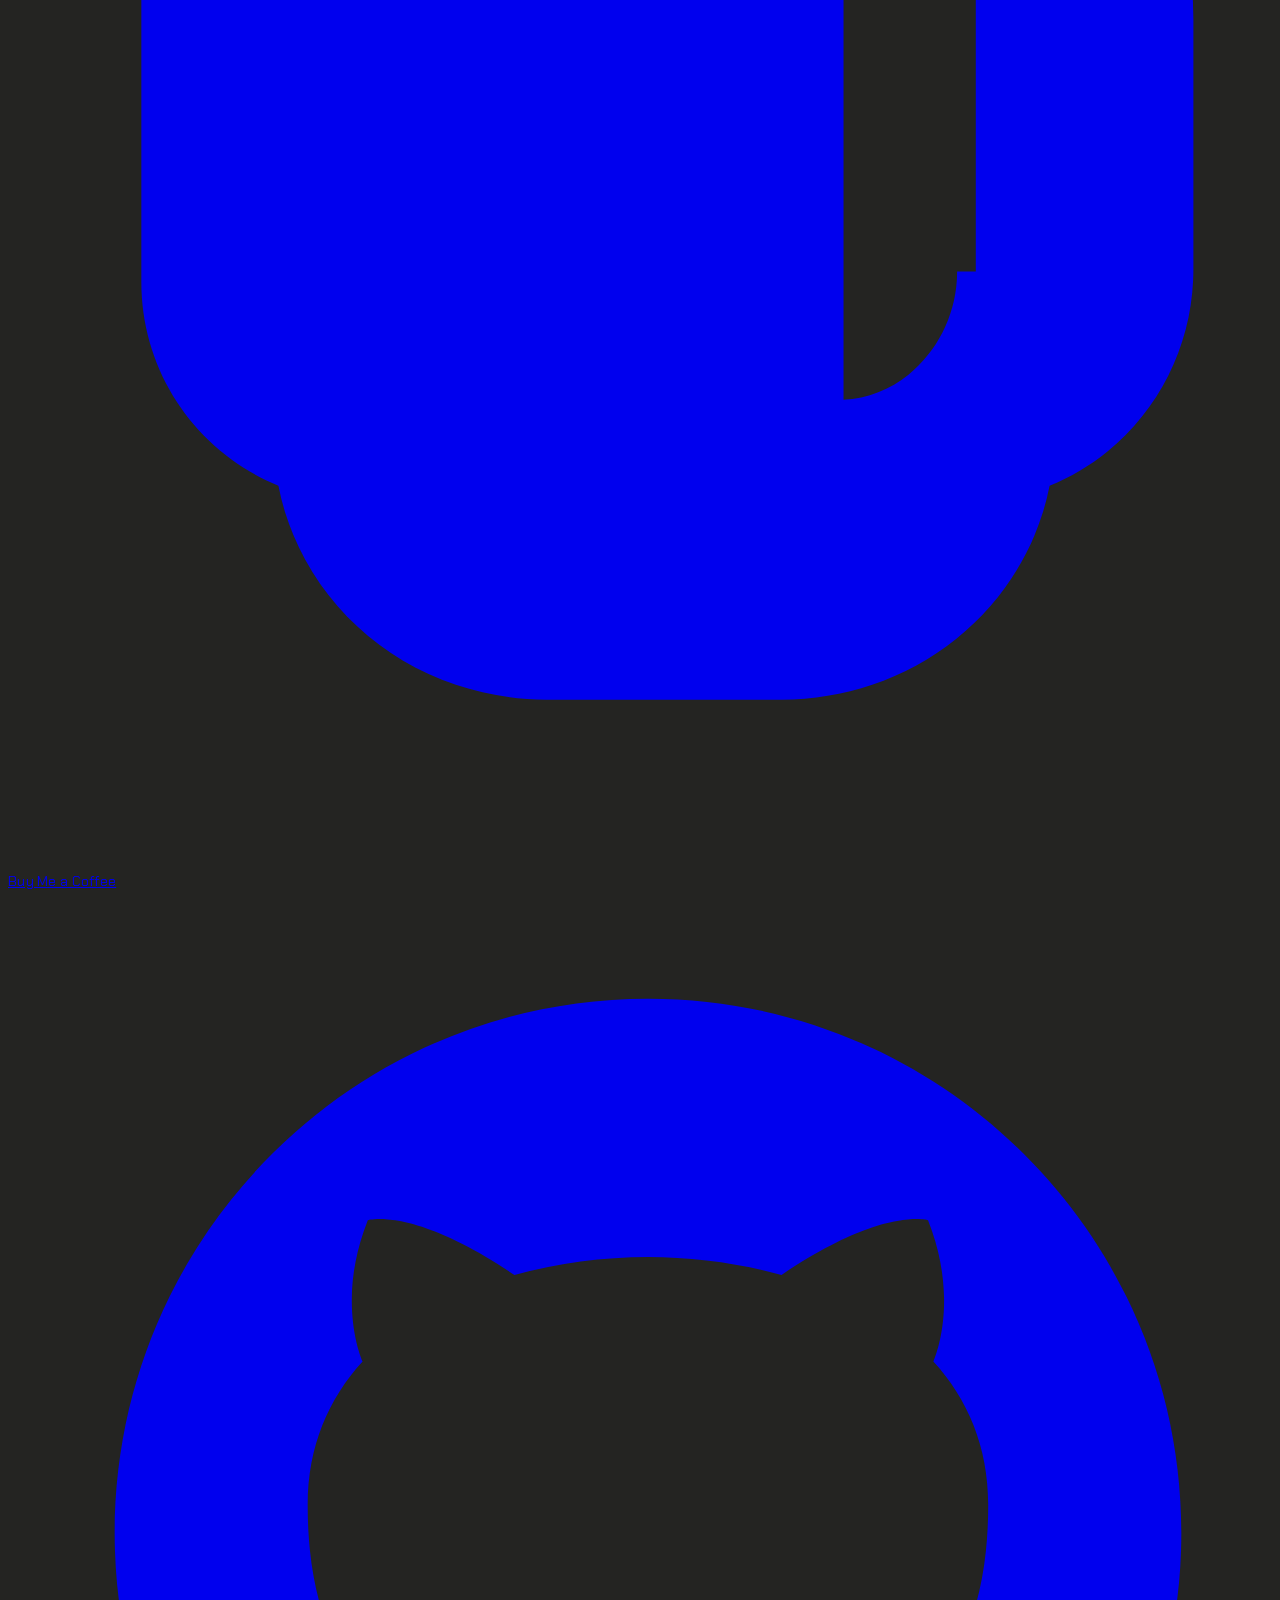
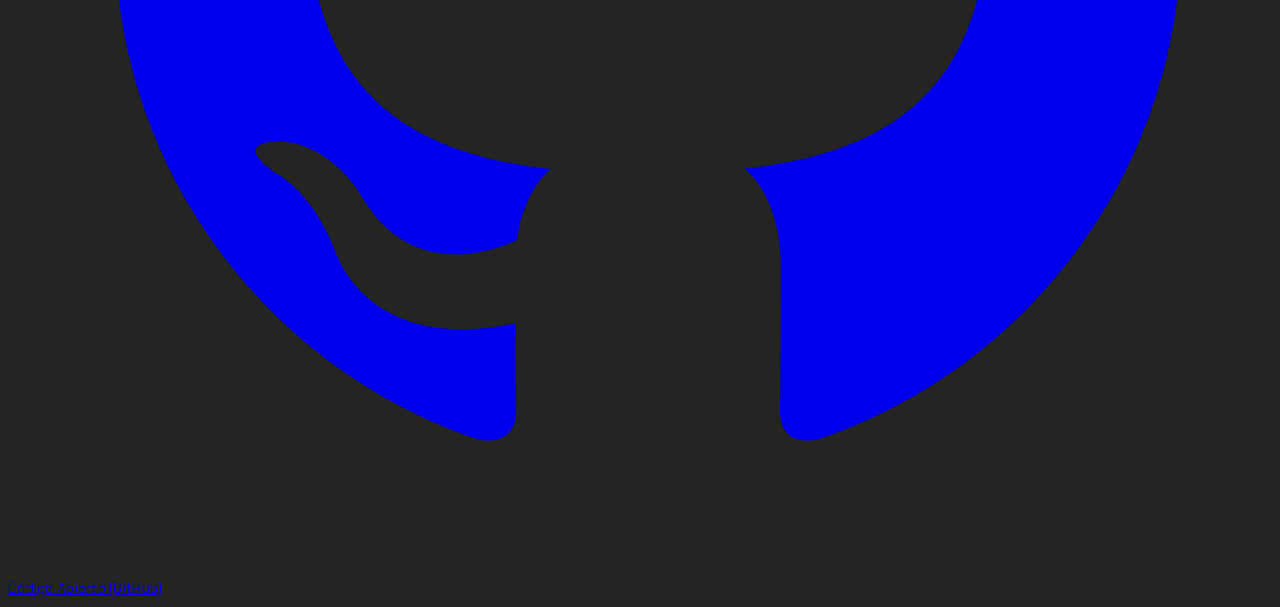
==== commit 8080006c: "refactor: neutralize PokéMMO branding to ROTOM-OS / Operations Terminal to protect project from trad" ====
--- a/index.html
+++ b/index.html
@@ -3,7 +3,15 @@
 <head>
     <meta charset="UTF-8">
     <meta name="viewport" content="width=device-width, initial-scale=1.0">
-    <title>PokéMMO Rotom-Phone — Terminal de Entrenador</title>
+    <title>Rotom-Phone — Terminal de Operaciones</title>
+    
+    <meta name="description" content="Rotom-Phone Operations Terminal — Gym Reruns, Berry Farming, GTL Calculator, Seed Crusher & IV Breeding Planner.">
+    <link rel="canonical" href="https://pokemmo-terminal.vercel.app/">
+    <meta property="og:title" content="Rotom-Phone — Trainer Operations Terminal">
+    <meta property="og:description" content="All-in-one companion web tool for MMO trainers: Gym rerun routes, moisture timers, seed profit simulator, and breeding trees.">
+    <meta property="og:url" content="https://pokemmo-terminal.vercel.app/">
+    <meta property="og:type" content="website">
+    <meta property="og:image" content="https://raw.githubusercontent.com/PokeAPI/sprites/master/sprites/items/poke-ball.png">
     
     <!-- Favicon Pokébola Oficial -->
     <link rel="icon" type="image/png" href="https://raw.githubusercontent.com/PokeAPI/sprites/master/sprites/items/poke-ball.png">
@@ -165,7 +173,7 @@
                             </div>
                             <div class="flex flex-col whitespace-nowrap leading-tight">
                                 <div class="flex items-baseline gap-1 sm:gap-1.5">
-                                    <span class="hidden xs:inline font-tech text-base sm:text-lg font-bold tracking-wider text-[#241A00]">PokéMMO</span>
+                                    <span class="hidden xs:inline font-tech text-base sm:text-lg font-bold tracking-wider text-[#241A00]">ROTOM-OS</span>
                                     <span class="font-tech font-extrabold text-sm sm:text-base tracking-wider text-[#241A00]">ROTOM-PHONE</span>
                                 </div>
                                 <span id="appSubtitleText" class="font-mono text-[13px] text-[#594400] font-bold tracking-normal hidden sm:block">Operations Terminal</span>
@@ -196,7 +204,7 @@
                 <div class="flex items-center justify-between sm:justify-end gap-2 sm:gap-3 z-10 w-full sm:w-auto flex-wrap">
                     <!-- Informador de Hora en Juego y Estación Oficial de PokéMMO -->
                     <div id="pokemmoClockWidget" class="w-full sm:w-auto flex items-center justify-between sm:justify-start gap-2 bg-[#20201C] dark:bg-[#1A1A16] border border-[#2B2B2B] dark:border-[#35352E] px-3 py-1.5 rounded-xl shadow-inner min-h-[44px]">
-                        <div class="flex items-center gap-1.5" title="Hora dentro de PokéMMO (1h real = 4h en juego)">
+                        <div class="flex items-center gap-1.5" title="Hora dentro del juego (1h real = 4h en juego)">
                             <span class="w-2.5 h-2.5 rounded-full bg-[#9BBC0F] animate-pulse"></span>
                             <span id="headerInGameClock" class="font-lcd text-lg sm:text-xl font-black tracking-widest text-[#9BBC0F] leading-none">--:--:--</span>
                         </div>
@@ -255,7 +263,7 @@
                         <div class="w-1.5 h-4 bg-[#2B2B2B]/40 dark:bg-white/20 rounded-full"></div>
                     </div>
                     <div class="flex flex-col sm:flex-row sm:items-center gap-1 sm:gap-2">
-                        <span id="serverTimeTitle" class="font-tech text-[13px] font-bold text-[#1C1C17] dark:text-[#F4F1E8]">HORARIO SERVIDOR POKÉMMO</span>
+                        <span id="serverTimeTitle" class="font-tech text-[13px] font-bold text-[#1C1C17] dark:text-[#F4F1E8]">HORARIO DEL SERVIDOR</span>
                         <span id="serverTimeDesc" class="font-mono text-[13px] text-[#5F5A4D] dark:text-[#A8A594]">• 1h real = 4h en juego • Día 24h = 6h reales</span>
                     </div>
                 </div>
@@ -268,7 +276,7 @@
 
                 <!-- Fan disclaimer y Acciones Comunitarias -->
                 <div class="w-full pt-3 mt-1 border-t border-[#2B2B2B]/20 dark:border-[#35352E] flex flex-col md:flex-row items-center justify-between gap-3 text-[13px] font-sans">
-                    <span id="footerDisclaimer" class="text-[#5F5A4D] dark:text-[#A8A594] text-center md:text-left">Herramienta complementaria no oficial y de código abierto. Pokémon y PokéMMO pertenecen a sus respectivos creadores.</span>
+                    <span id="footerDisclaimer" class="text-[#5F5A4D] dark:text-[#A8A594] text-center md:text-left">Herramienta complementaria no oficial y de código abierto para entrenadores. Pokémon pertenece a sus respectivos creadores.</span>
                     
                     <div class="flex items-center gap-3 flex-wrap justify-center md:justify-end">
                         <!-- Feedback es Bienvenido -->
@@ -278,7 +286,7 @@
                         </a>
 
                         <!-- Buy Me a Coffee -->
-                        <a href="https://buymeacoffee.com/kr0zapps" target="_blank" rel="noopener noreferrer" class="font-tech font-bold text-xs uppercase bg-[#FFDD00] hover:bg-[#FFE633] text-[#000] px-3 py-1.5 rounded-lg border border-[#2B2B2B] dark:border-[#35352E] shadow-sm flex items-center gap-1.5 transition active:scale-95" title="Apoyar el desarrollo del proyecto">
+                        <a href="https://buymeacoffee.com/kr0za" target="_blank" rel="noopener noreferrer" class="font-tech font-bold text-xs uppercase bg-[#FFDD00] hover:bg-[#FFE633] text-[#000] px-3 py-1.5 rounded-lg border border-[#2B2B2B] dark:border-[#35352E] shadow-sm flex items-center gap-1.5 transition active:scale-95" title="Apoyar el desarrollo del proyecto">
                             <svg class="w-3.5 h-3.5" viewBox="0 0 24 24" fill="currentColor"><path d="M20.216 6.415l-.132-.666c-.119-.597-.386-1.139-.773-1.568-.388-.43-.886-.737-1.442-.892C17.31 3.134 16.035 3 14.544 3H5.21c-.72 0-1.411.286-1.92.795C2.78 4.304 2.5 4.995 2.5 5.714v7.357c0 1.714 1.05 3.195 2.57 3.819.345 1.748 1.632 3.167 3.327 3.731.543.181 1.116.279 1.693.279h4.42c.577 0 1.15-.098 1.693-.279 1.695-.564 2.982-1.983 3.327-3.731.392-.16.757-.375 1.085-.642 1.013-.827 1.611-2.071 1.611-3.418V8.138c0-.624-.105-1.206-.01-1.723zm-2.42 6.455c0 .763-.339 1.469-.912 1.936-.341.279-.764.444-1.218.472V5.412c.983.033 1.684.184 1.944.256.12.034.226.099.308.19.082.091.139.206.164.333.042.215.064.55.064 1.096v5.583z"/></svg>
                             <span id="footerCoffeeText">Buy Me a Coffee</span>
                         </a>
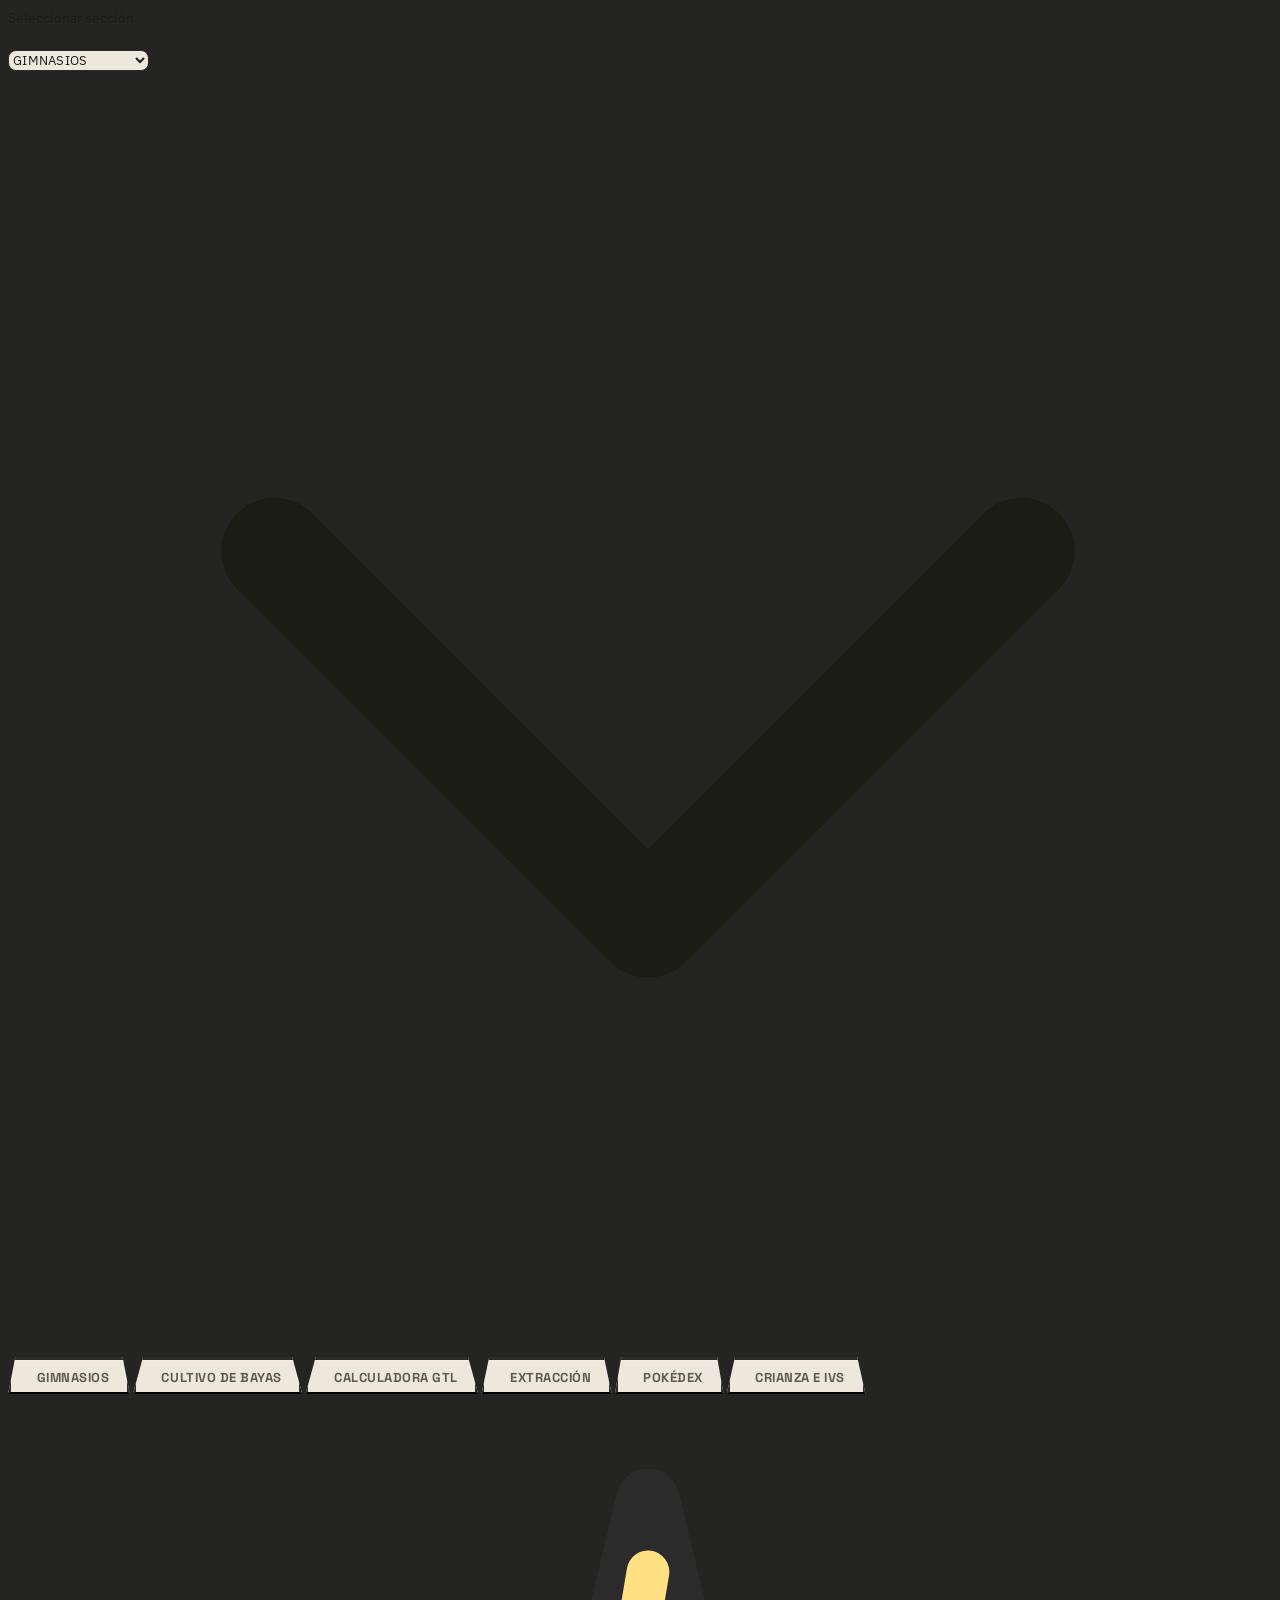
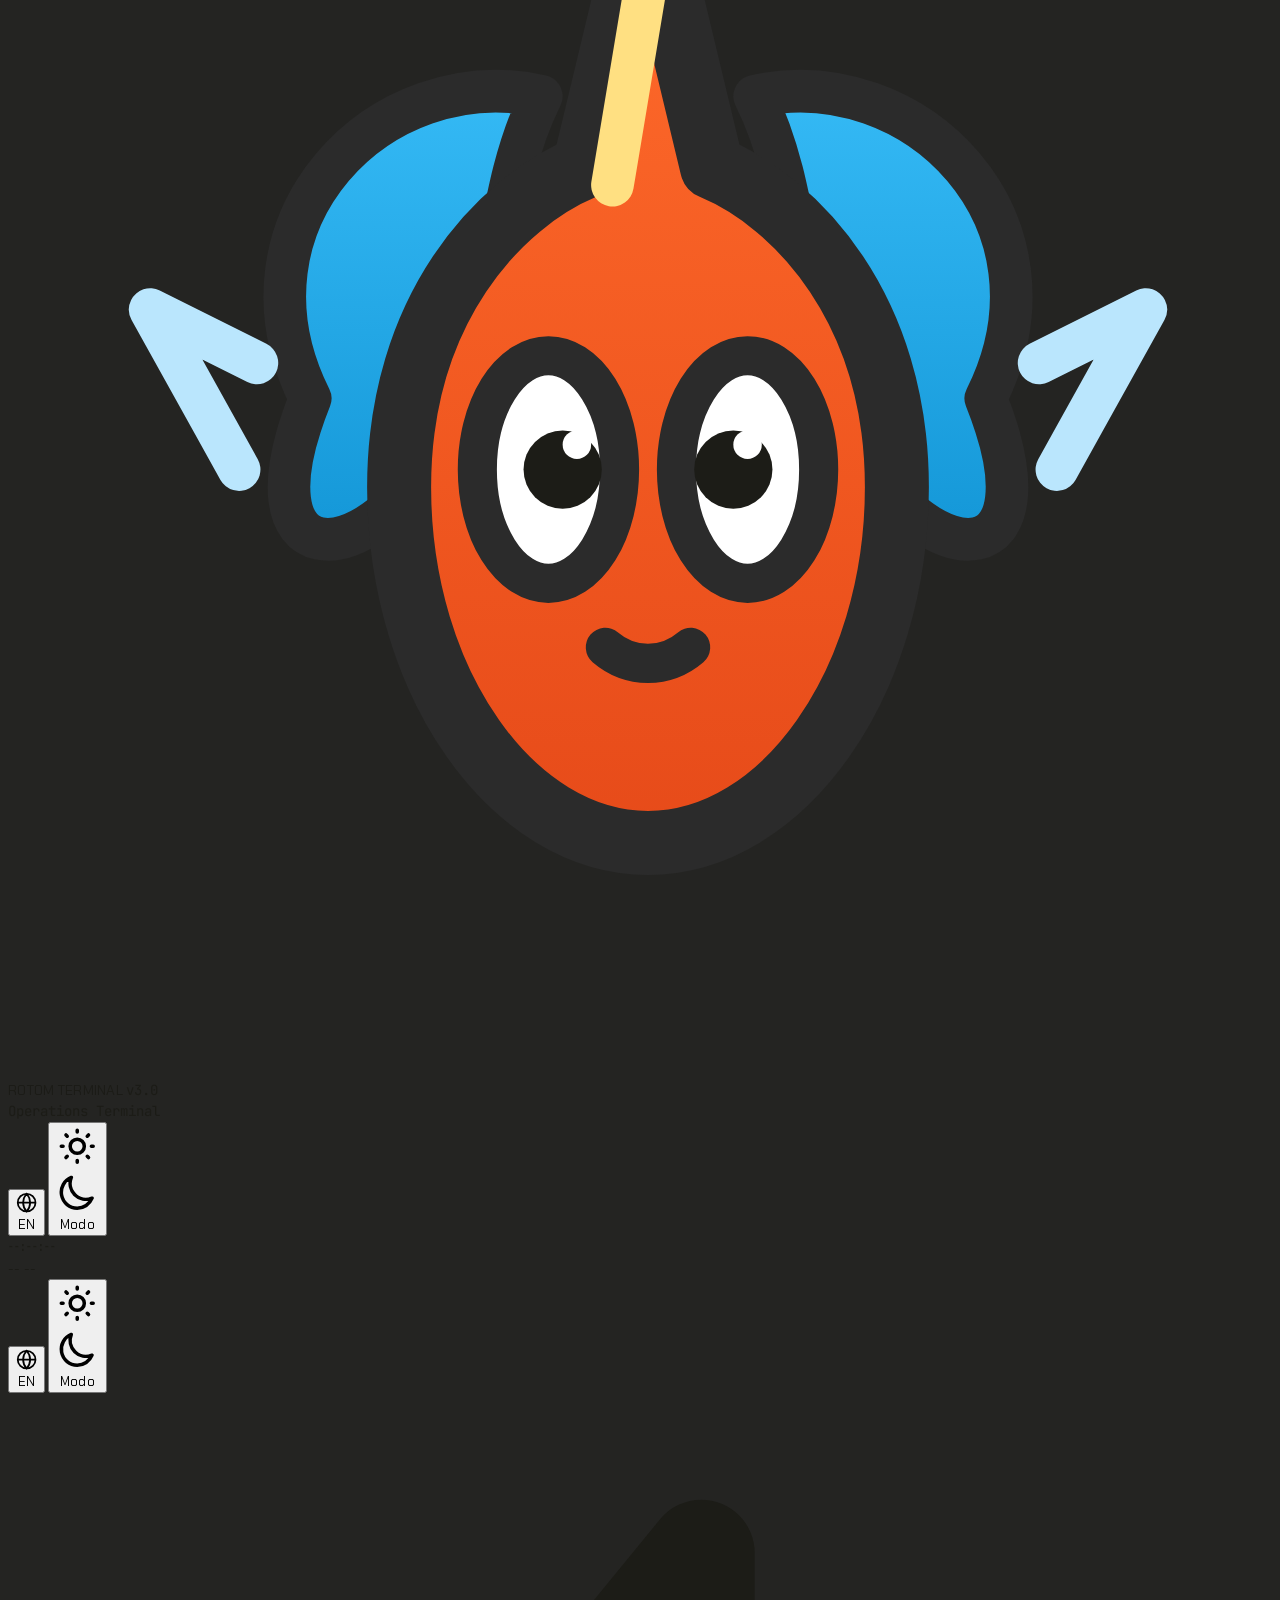
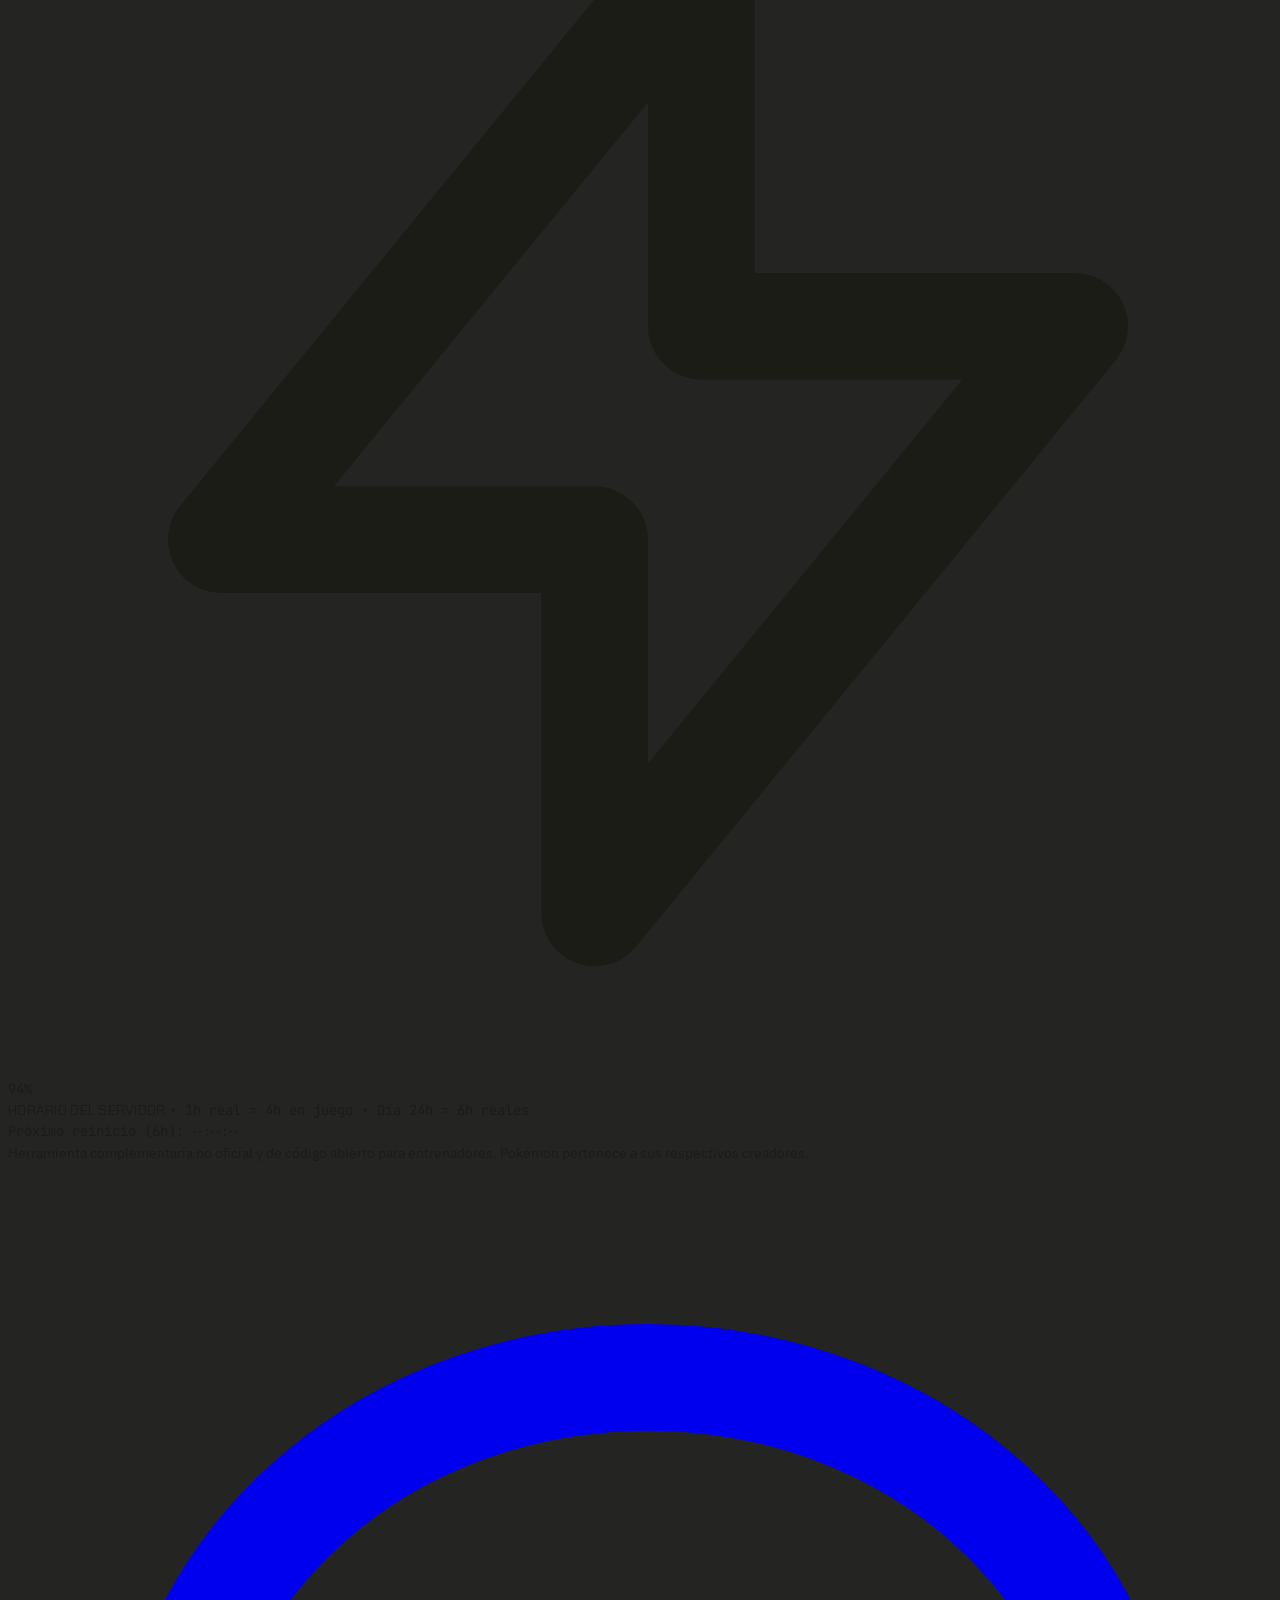
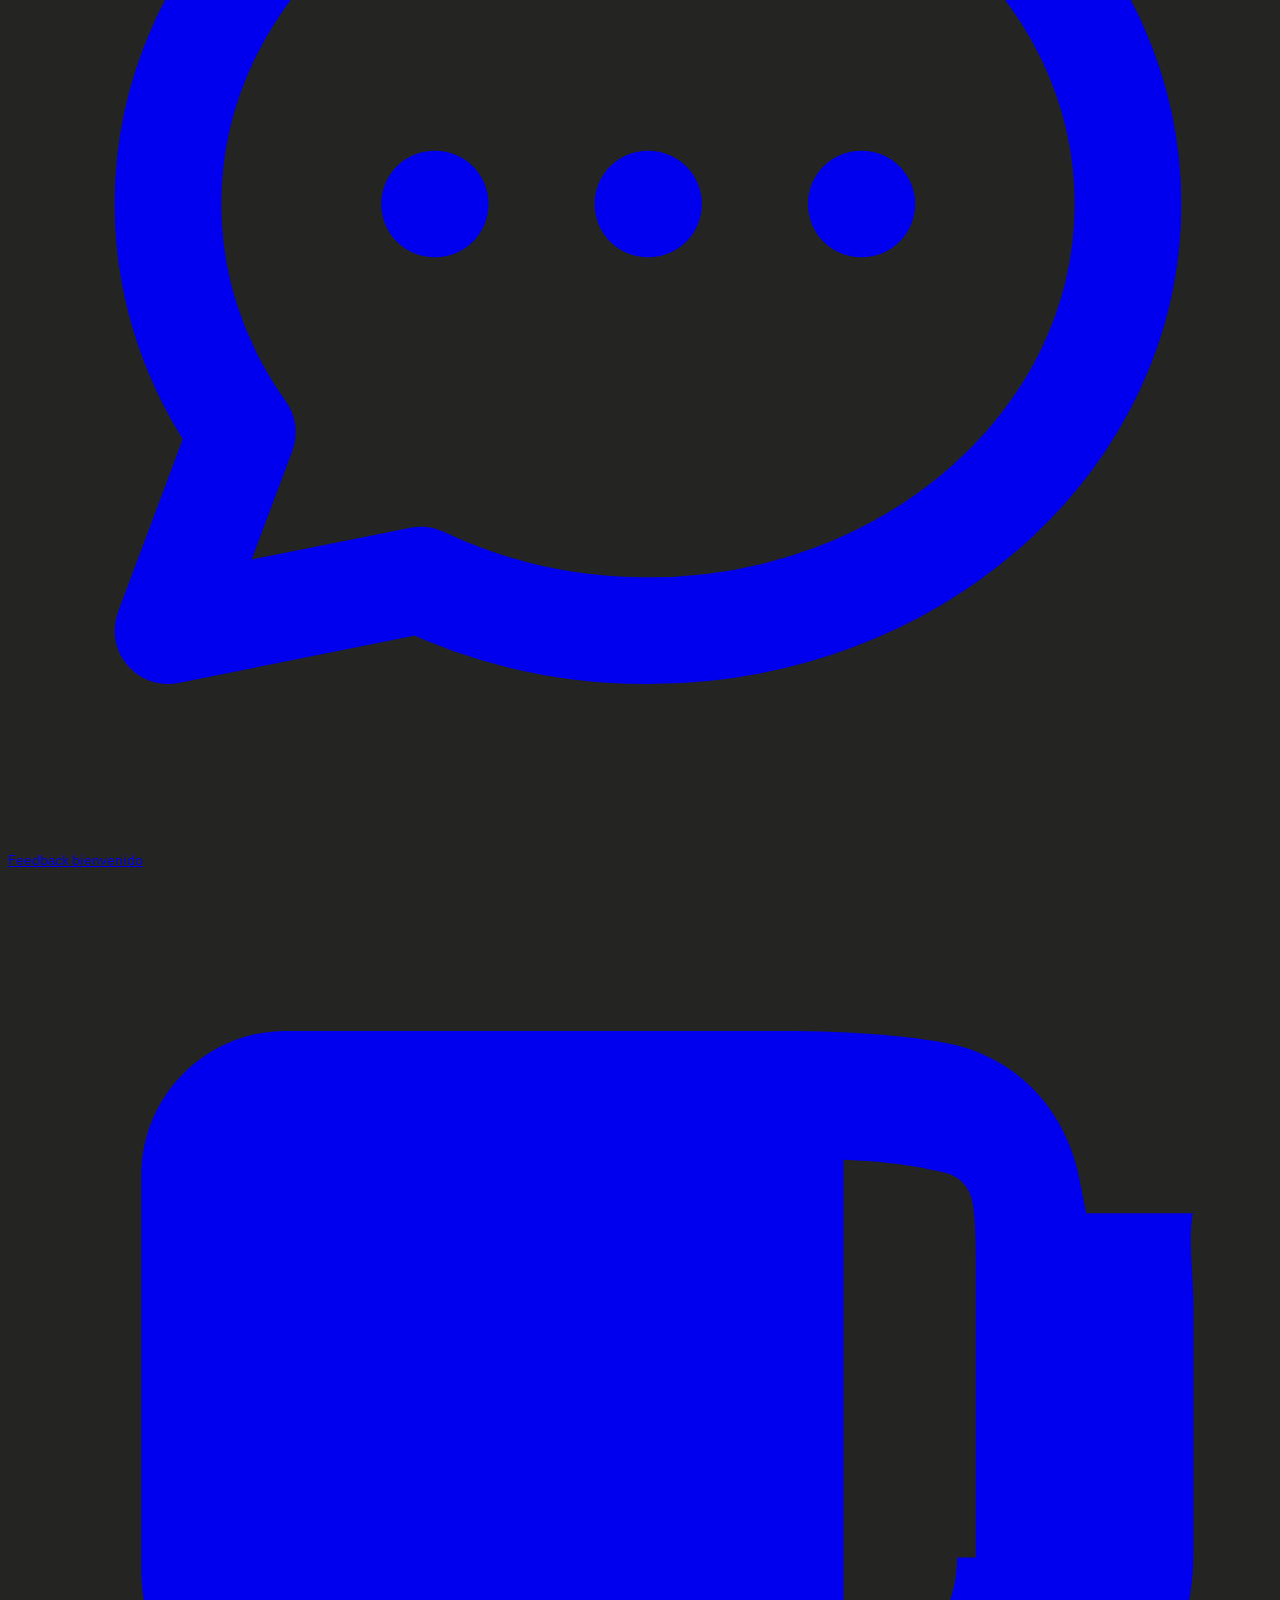
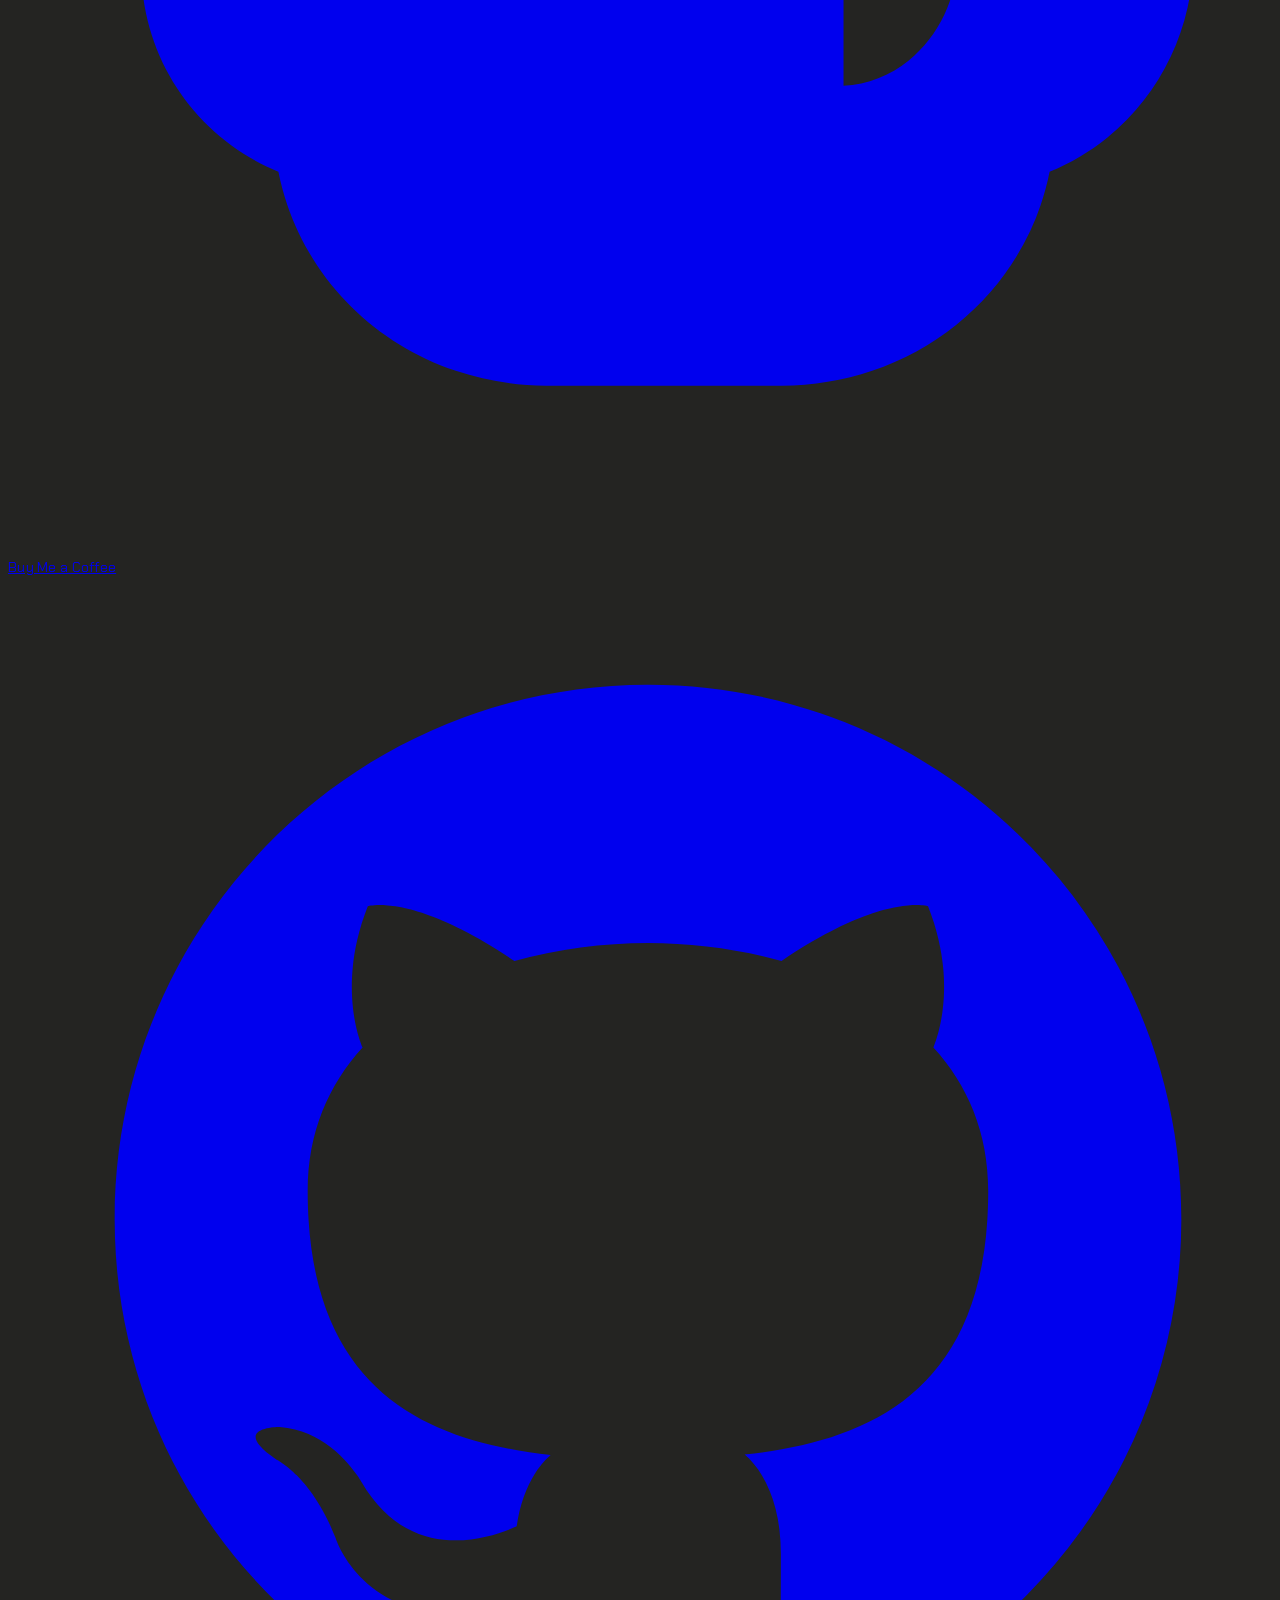
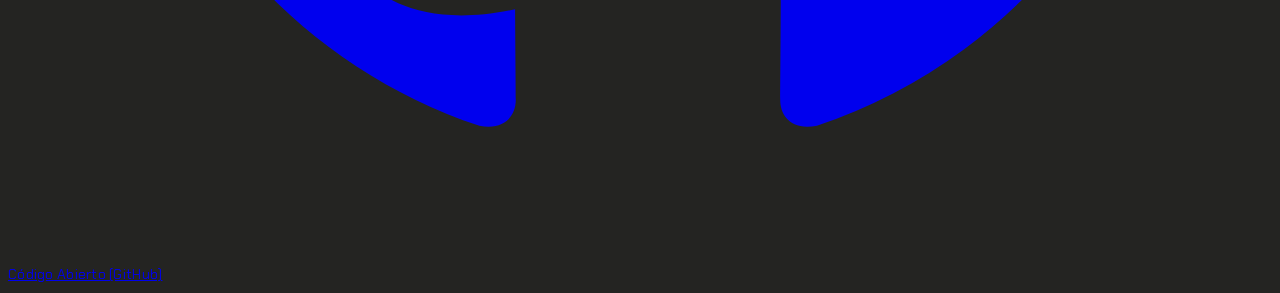
==== commit 940f8bb6: "Update branding to Rotom Terminal with clean vector logo and hardware badge" ====
--- a/index.html
+++ b/index.html
@@ -3,13 +3,13 @@
 <head>
     <meta charset="UTF-8">
     <meta name="viewport" content="width=device-width, initial-scale=1.0">
-    <title>Rotom-Phone — Terminal de Operaciones</title>
-    
-    <meta name="description" content="Rotom-Phone Operations Terminal — Gym Reruns, Berry Farming, GTL Calculator, Seed Crusher & IV Breeding Planner.">
-    <link rel="canonical" href="https://pokemmo-terminal.vercel.app/">
-    <meta property="og:title" content="Rotom-Phone — Trainer Operations Terminal">
+    <title>Rotom Terminal — Terminal de Operaciones</title>
+    
+    <meta name="description" content="Rotom Terminal — Gym Reruns, Berry Farming, GTL Calculator, Seed Crusher & IV Breeding Planner.">
+    <link rel="canonical" href="https://rotom-terminal.vercel.app/">
+    <meta property="og:title" content="Rotom Terminal — Trainer Operations Terminal">
     <meta property="og:description" content="All-in-one companion web tool for MMO trainers: Gym rerun routes, moisture timers, seed profit simulator, and breeding trees.">
-    <meta property="og:url" content="https://pokemmo-terminal.vercel.app/">
+    <meta property="og:url" content="https://rotom-terminal.vercel.app/">
     <meta property="og:type" content="website">
     <meta property="og:image" content="https://raw.githubusercontent.com/PokeAPI/sprites/master/sprites/items/poke-ball.png">
     
@@ -164,19 +164,46 @@
                 <!-- TIER 1: Logo + Controles de Modo Móvil + Auth -->
                 <div class="flex flex-col sm:flex-row sm:items-center gap-2 sm:gap-4 z-10 w-full sm:w-auto">
                     <div class="flex items-center justify-between w-full sm:w-auto gap-2">
-                        <!-- Badge de Marca Rotom (Adaptable proporcionalmente sin saltos partidos) -->
-                        <div class="relative rotom-polygon bg-[#FFC800] border-2 border-[#2B2B2B] px-3 sm:px-4 py-1 sm:py-1.5 flex items-center gap-2 sm:gap-2.5 shadow-[2px_3px_0px_#2B2B2B] flex-shrink-0">
-                            <div class="relative w-5 h-5 sm:w-6 sm:h-6 rounded-full bg-white border-2 border-[#2B2B2B] flex items-center justify-center overflow-hidden flex-shrink-0">
-                                <div class="w-3 h-3 sm:w-3.5 sm:h-3.5 rounded-full bg-[#E63946] animate-pulse flex items-center justify-center">
-                                    <div class="w-1.5 h-1.5 rounded-full bg-white"></div>
-                                </div>
+                        <!-- Badge de Marca Rotom Pulcro & Táctico -->
+                        <div class="relative bg-gradient-to-r from-[#FFC800] via-[#FFD026] to-[#FFC800] border-2 border-[#2B2B2B] dark:border-[#35352E] px-3 sm:px-3.5 py-1.5 rounded-xl flex items-center gap-2.5 shadow-[2px_3px_0px_#2B2B2B] dark:shadow-[2px_3px_0px_#000] flex-shrink-0 select-none">
+                            <!-- Recessed Emblem Housing -->
+                            <div class="relative w-8 h-8 sm:w-9 sm:h-9 rounded-lg bg-[#FAF8F2] dark:bg-[#1E1E1A] border-2 border-[#2B2B2B] dark:border-[#35352E] flex items-center justify-center overflow-hidden flex-shrink-0 shadow-[inset_0_1px_2px_rgba(0,0,0,0.12)]">
+                                <svg class="w-6 h-6 sm:w-7 sm:h-7 flex-shrink-0" viewBox="0 0 36 36" fill="none" xmlns="http://www.w3.org/2000/svg">
+                                    <defs>
+                                        <linearGradient id="rotomBodyGrad" x1="18" y1="3" x2="18" y2="30" gradientUnits="userSpaceOnUse">
+                                            <stop stop-color="#FF6B2B"/>
+                                            <stop offset="1" stop-color="#E64A19"/>
+                                        </linearGradient>
+                                        <linearGradient id="rotomAuraGrad" x1="18" y1="7" x2="18" y2="28" gradientUnits="userSpaceOnUse">
+                                            <stop stop-color="#38BDF8"/>
+                                            <stop offset="1" stop-color="#0284C7"/>
+                                        </linearGradient>
+                                    </defs>
+                                    <!-- Rotom Electric Plasma Wings / Aura -->
+                                    <path d="M8.5 17C6 12 10.5 7.5 15 8.5C13.5 11.5 14 15 12 18.5C10 22 6.5 22 8.5 17Z" fill="url(#rotomAuraGrad)" stroke="#2B2B2B" stroke-width="1.2" stroke-linejoin="round"/>
+                                    <path d="M27.5 17C30 12 25.5 7.5 21 8.5C22.5 11.5 22 15 24 18.5C26 22 29.5 22 27.5 17Z" fill="url(#rotomAuraGrad)" stroke="#2B2B2B" stroke-width="1.2" stroke-linejoin="round"/>
+                                    <path d="M7 16L4 14.5L6.5 19" stroke="#BAE6FD" stroke-width="1.2" stroke-linecap="round" stroke-linejoin="round"/>
+                                    <path d="M29 16L32 14.5L29.5 19" stroke="#BAE6FD" stroke-width="1.2" stroke-linecap="round" stroke-linejoin="round"/>
+                                    <!-- Main Rotom Body & Lightning Antenna -->
+                                    <path d="M18 3L19.8 10.5C22.2 11.5 25 14.5 25 19.5C25 25 21.8 29.5 18 29.5C14.2 29.5 11 25 11 19.5C11 14.5 13.8 11.5 16.2 10.5L18 3Z" fill="url(#rotomBodyGrad)" stroke="#2B2B2B" stroke-width="1.8" stroke-linejoin="round"/>
+                                    <path d="M18 5L17 11" stroke="#FFE082" stroke-width="1.2" stroke-linecap="round"/>
+                                    <!-- Eyes -->
+                                    <ellipse cx="15.2" cy="19" rx="2" ry="3.2" fill="#FFFFFF" stroke="#2B2B2B" stroke-width="1.1"/>
+                                    <circle cx="15.6" cy="19" r="1.1" fill="#1C1C17"/>
+                                    <circle cx="16" cy="18.3" r="0.4" fill="#FFFFFF"/>
+                                    <ellipse cx="20.8" cy="19" rx="2" ry="3.2" fill="#FFFFFF" stroke="#2B2B2B" stroke-width="1.1"/>
+                                    <circle cx="20.4" cy="19" r="1.1" fill="#1C1C17"/>
+                                    <circle cx="20.8" cy="18.3" r="0.4" fill="#FFFFFF"/>
+                                    <!-- Small mouth smile / spark -->
+                                    <path d="M16.8 24C17.5 24.6 18.5 24.6 19.2 24" stroke="#2B2B2B" stroke-width="1.1" stroke-linecap="round"/>
+                                </svg>
                             </div>
                             <div class="flex flex-col whitespace-nowrap leading-tight">
-                                <div class="flex items-baseline gap-1 sm:gap-1.5">
-                                    <span class="hidden xs:inline font-tech text-base sm:text-lg font-bold tracking-wider text-[#241A00]">ROTOM-OS</span>
-                                    <span class="font-tech font-extrabold text-sm sm:text-base tracking-wider text-[#241A00]">ROTOM-PHONE</span>
+                                <div class="flex items-center gap-1.5">
+                                    <span id="appTitleText" class="font-tech font-extrabold text-sm sm:text-base tracking-wider text-[#1C1C17] uppercase">ROTOM TERMINAL</span>
+                                    <span class="font-mono text-[10px] font-black bg-[#2B2B2B] text-[#FFC800] px-1.5 py-0.2 rounded tracking-widest hidden xs:inline">v3.0</span>
                                 </div>
-                                <span id="appSubtitleText" class="font-mono text-[13px] text-[#594400] font-bold tracking-normal hidden sm:block">Operations Terminal</span>
+                                <span id="appSubtitleText" class="font-mono text-[11px] text-[#594400] font-bold tracking-tight hidden sm:block">Operations Terminal</span>
                             </div>
                         </div>
 
@@ -280,7 +307,7 @@
                     
                     <div class="flex items-center gap-3 flex-wrap justify-center md:justify-end">
                         <!-- Feedback es Bienvenido -->
-                        <a href="https://github.com/kr0zapps/pokemmo-terminal/issues" target="_blank" rel="noopener noreferrer" class="font-sans text-[13px] text-[#5F5A4D] dark:text-[#A8A594] hover:text-[#FFC800] hover:underline flex items-center gap-1.5 transition" title="Reportar errores o sugerir mejoras">
+                        <a href="https://github.com/kr0zapps/rotom-terminal/issues" target="_blank" rel="noopener noreferrer" class="font-sans text-[13px] text-[#5F5A4D] dark:text-[#A8A594] hover:text-[#FFC800] hover:underline flex items-center gap-1.5 transition" title="Reportar errores o sugerir mejoras">
                             <svg class="w-4 h-4 text-[#755B00] dark:text-[#FFC800]" fill="none" stroke="currentColor" viewBox="0 0 24 24"><path stroke-linecap="round" stroke-linejoin="round" stroke-width="2" d="M8 12h.01M12 12h.01M16 12h.01M21 12c0 4.418-4.03 8-9 8a9.863 9.863 0 01-4.255-.949L3 20l1.395-3.72C3.512 15.042 3 13.574 3 12c0-4.418 4.03-8 9-8s9 3.582 9 8z"></path></svg>
                             <span id="footerFeedbackText">Feedback bienvenido</span>
                         </a>
@@ -292,7 +319,7 @@
                         </a>
 
                         <!-- GitHub -->
-                        <a href="https://github.com/kr0zapps/pokemmo-terminal" target="_blank" rel="noopener noreferrer" class="font-tech font-bold text-[13px] text-[#1C1C17] dark:text-[#F4F1E8] hover:text-[#FFC800] hover:underline flex items-center gap-1.5 transition">
+                        <a href="https://github.com/kr0zapps/rotom-terminal" target="_blank" rel="noopener noreferrer" class="font-tech font-bold text-[13px] text-[#1C1C17] dark:text-[#F4F1E8] hover:text-[#FFC800] hover:underline flex items-center gap-1.5 transition">
                             <svg class="w-4 h-4" fill="currentColor" viewBox="0 0 24 24"><path fill-rule="evenodd" clip-rule="evenodd" d="M12 2C6.477 2 2 6.484 2 12.017c0 4.425 2.865 8.18 6.839 9.504.5.092.682-.217.682-.483 0-.237-.008-.868-.013-1.703-2.782.605-3.369-1.343-3.369-1.343-.454-1.158-1.11-1.466-1.11-1.466-.908-.62.069-.608.069-.608 1.003.07 1.53 1.032 1.53 1.032.892 1.53 2.341 1.088 2.91.832.092-.647.35-1.088.636-1.338-2.22-.253-4.555-1.113-4.555-4.951 0-1.093.39-1.988 1.029-2.688-.103-.253-.446-1.272.098-2.65 0 0 .84-.27 2.75 1.026A9.564 9.564 0 0112 6.844c.85.004 1.705.115 2.504.337 1.909-1.296 2.747-1.027 2.747-1.027.546 1.379.202 2.398.1 2.651.64.7 1.028 1.595 1.028 2.688 0 3.848-2.339 4.695-4.566 4.943.359.309.678.92.678 1.855 0 1.338-.012 2.419-.012 2.747 0 .268.18.58.688.482A10.019 10.019 0 0022 12.017C22 6.484 17.522 2 12 2z"/></svg>
                             <span id="footerGithubText">Código Abierto (GitHub)</span>
                         </a>
